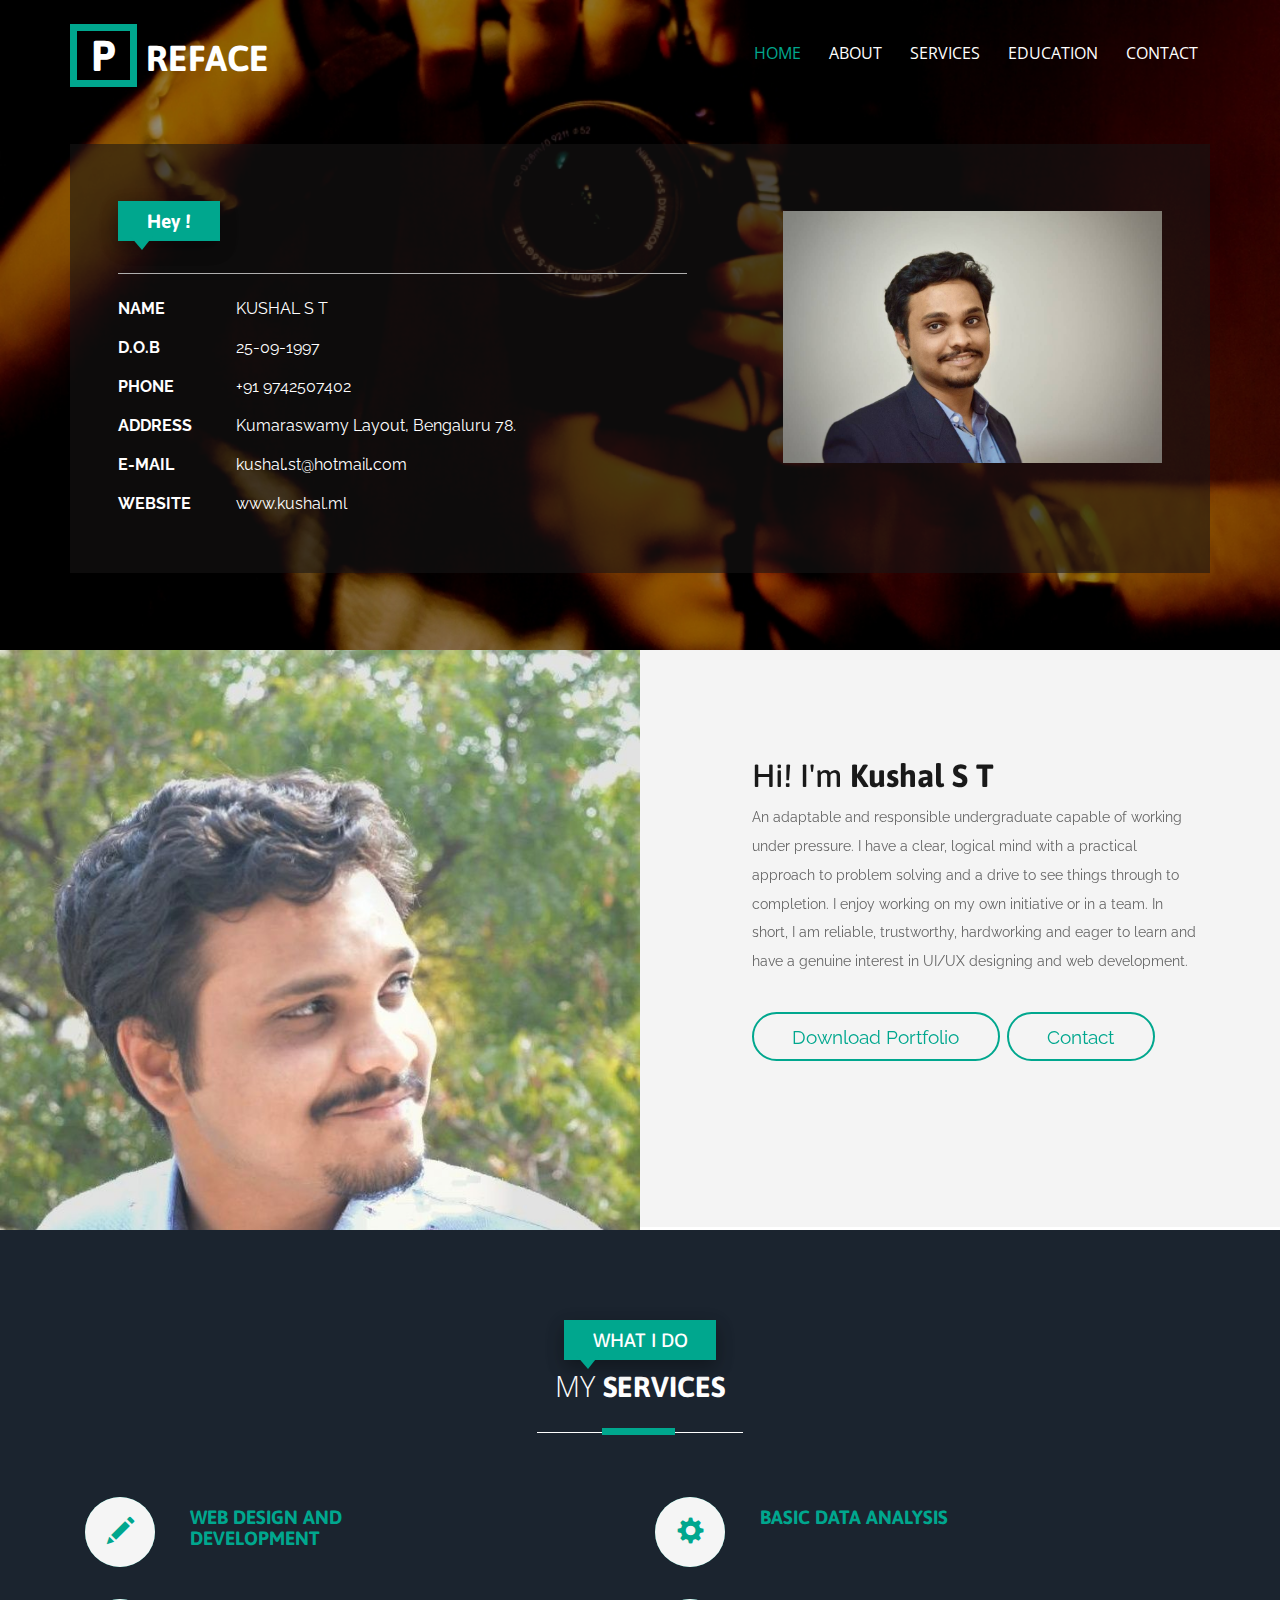
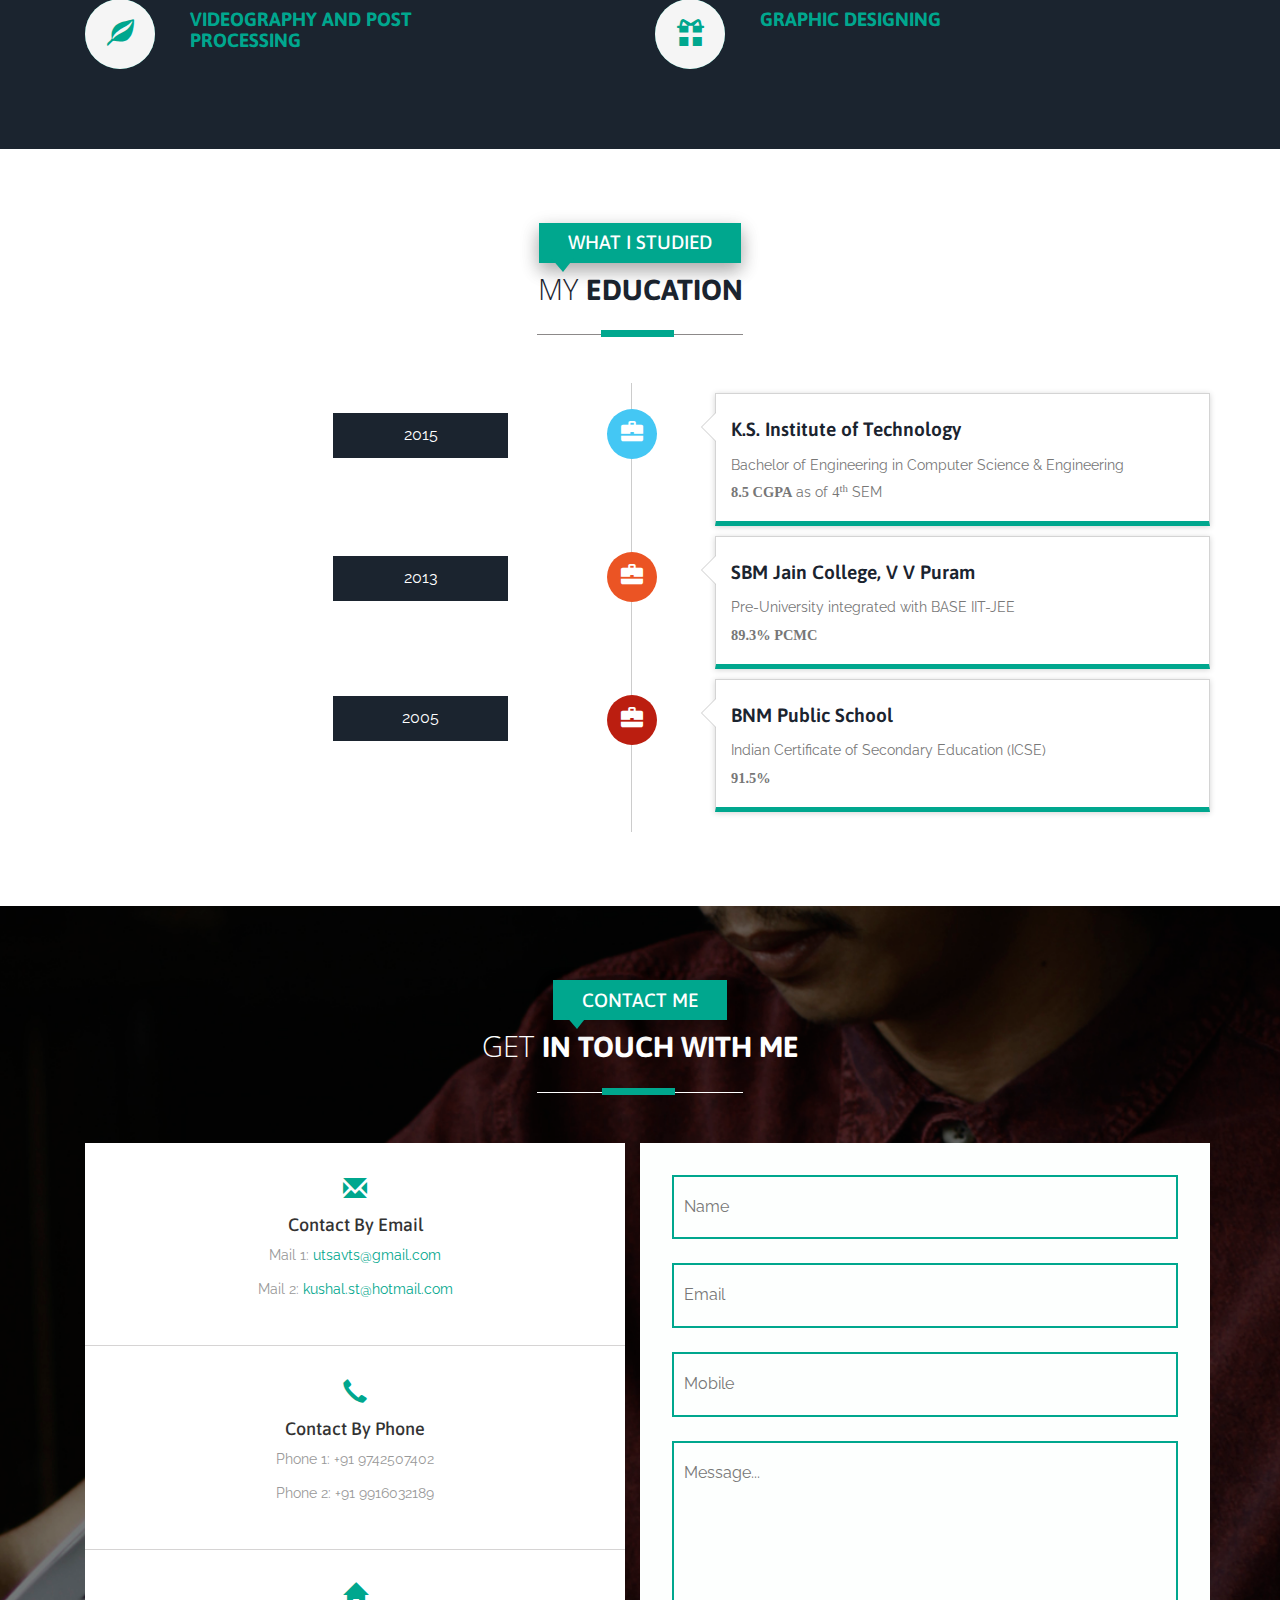
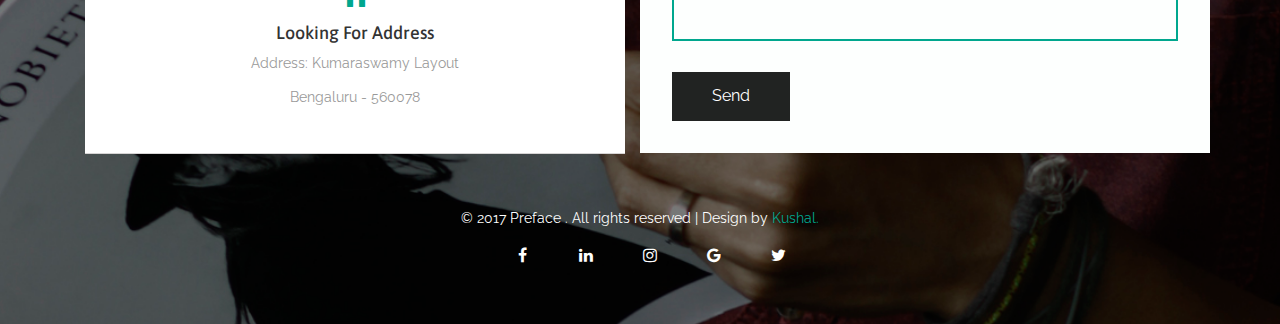
==== index.html @ 6a5eedd7 "Add files via upload" ====
<!DOCTYPE HTML>
<html lang="en-US">
<head>
<title> Home</title>
<link rel="icon" type="image/png" href="logo.png">
<link href="css/bootstrap.css" rel='stylesheet' type='text/css' />
<!-- jQuery (necessary for Bootstrap's JavaScript plugins) -->
<script src="js/jquery.min.js"></script>
<!-- Custom Theme files -->
<link href="css/style.css" rel='stylesheet' type='text/css' />
 <!-- Custom Theme files -->
 <link rel="stylesheet" href="https://cdnjs.cloudflare.com/ajax/libs/font-awesome/4.7.0/css/font-awesome.min.css">
 <meta name="viewport" content="width=device-width, initial-scale=1">
 <meta http-equiv="Content-Type" content="text/html; charset=utf-8" />
 <meta name="keywords" content="KUSHAL, kushal, kushal s t, website, Preface, resume, kushal.ml" />
<!-- webfonts -->
	<link href='//fonts.googleapis.com/css?family=Asap:400,700,400italic' rel='stylesheet' type='text/css'>
	<link href='//fonts.googleapis.com/css?family=Open+Sans:400,300,600' rel='stylesheet' type='text/css'>
	<link href="https://fonts.googleapis.com/css?family=Raleway" rel="stylesheet">
<!-- webfonts -->
 <!---- start-smoth-scrolling---->
<script type="text/javascript" src="js/move-top.js"></script>
<script type="text/javascript" src="js/easing.js"></script>
	<script type="text/javascript">
			jQuery(document).ready(function($) {
				$(".scroll").click(function(event){		
					event.preventDefault();
					$('html,body').animate({scrollTop:$(this.hash).offset().top},1000);
				});
			});
		</script>
 <!---- start-smoth-scrolling---->
 <!-- Global site tag (gtag.js) - Google Analytics -->
<script async src="https://www.googletagmanager.com/gtag/js?id=UA-112155077-1"></script>
<script>
  window.dataLayer = window.dataLayer || [];
  function gtag(){dataLayer.push(arguments);}
  gtag('js', new Date());

  gtag('config', 'UA-112155077-1');
</script>

</head>
	<body>
		<!-- container -->
			<!-- header -->
			<div id="home" class="header">
				<div class="container">
				<!-- top-hedader -->
				<div class="top-header">
					<!-- /logo -->
					<!--top-nav---->
					<div class="top-nav">
					<div class="navigation">
					<div class="logo">
						<h1><a href="index.html"><span>P</span>&nbsp;REFACE</a></h1>
					</div>
					<div class="navigation-right">
						<span class="menu"><img src="images/menu.png" alt=" " /></span>
						<nav class="link-effect-3" id="link-effect-3">
							<ul class="nav1 nav nav-wil">
								<li class="active"><a data-hover="Home" href="index.html">Home</a></li>
								<li><a class="scroll" data-hover="About" href="#about">About</a></li>
								<li><a class="scroll" data-hover="Services" href="#services" >Services</a></li>
								<li><a class="scroll" data-hover="Education" href="#work">Education</a></li>
								<!--li><a class="scroll" data-hover="Portfolio" href="#port">Portfolio</a></li-->
								
								<li><a class="scroll" data-hover="Contact" href="#contact">Contact</a></li>
							</ul>
						</nav>
							<!-- script-for-menu -->
								<script>
								   $( "span.menu" ).click(function() {
									 $( "ul.nav1" ).slideToggle( 300, function() {
									 // Animation complete.
									  });
									 });
								</script>
							<!-- /script-for-menu -->
					</div>
					<div class="clearfix"></div>
				</div>
				<!-- /top-hedader -->
				</div>
			<div class="banner-info">
				<div class="col-md-7 header-right">
					<h1>Hey !</h1><br>
					<!--<h6>UX & UI DESIGNER</h6>-->
					<ul class="address">
					
					<li>
							<ul class="address-text">
								<li><b>NAME</b></li>
								<li>KUSHAL S T</li>
							</ul>
						</li>
						<li>
							<ul class="address-text">
								<li><b>D.O.B</b></li>
								<li>25-09-1997</li>
							</ul>
						</li>
						<li>
							<ul class="address-text">
								<li><b>PHONE </b></li>
								<li>+91 9742507402</li>
							</ul>
						</li>
						<li>
							<ul class="address-text">
								<li><b>ADDRESS </b></li>
								<li>Kumaraswamy Layout, Bengaluru 78.</li>
							</ul>
						</li>
						<li>
							<ul class="address-text">
								<li><b>E-MAIL </b></li>
								<li><a href="mailto:kushal.st@hotmail.com"> kushal<b>.</b>st@hotmail<b>.</b>com</a></li>
							</ul>
						</li>
						<li>
							<ul class="address-text">
								<li><b>WEBSITE </b></li>
								<li><a href="http://www.kushal.ml">www.kushal.ml</a></li>
							</ul>
						</li>
						
					</ul>
				</div>
				<div class="col-md-5 header-left">
					<img src="images/me2.jpg" alt="">
				</div>
				<div class="clearfix"> </div>
						
		      </div>
			</div>
		</div>
	</div>
			<!-- about -->
			<div id="about" class="about">
				<div class="col-md-6 about-left">
					<div id="owl-demo1" class="owl-carousel owl-carousel2">
					                <div class="item">
					                	<div class="about-left-grid">
											<h2>Hi! I'm <span>Kushal S T</span></h2>
											<p>An adaptable and responsible undergraduate capable of working
												under pressure. I have a clear, logical mind with a practical approach
												to problem solving and a drive to see things through to completion.
												I enjoy working on my own initiative or in a team. In short, I am
												reliable, trustworthy, hardworking and eager to learn and have a
												genuine interest in UI/UX designing and web development.</p>
											<ul>
												<li><a class="a-btn-a scroll" href="./profile_kushal.pdf" download>Download Portfolio</a></li>
												<li><a class="a-btn-h scroll" href="#contact">Contact</a></li>
											</ul>
										</div>
					                </div>
					                  <!--div class="item">
					                	<div class="about-left-grid">
											<h2>Hi! I'm <span>Kushal S T</span></h2>
											<p>Lorem ipsum dolor sit amet, consectetur adipisicing elit, sed do eiusmod tempor incididunt ut labore et dolore magna aliqua. Ut enim ad minim veniam, quis nostrud exercitation ullamco laboris nisi ut aliquip ex ea commodo consequat. Duis aute irure dolor in reprehenderit in voluptate velit esse cillum dolore eu fugiat nulla pariatur. Excepteur sint occaecat cupidatat non proident, sunt in culpa qui officia deserunt mollit anim id est laborum. Sed ut perspiciatis.</p>
											<ul>
												<li><a class="a-btn-a scroll" href="#port">My Work</a></li>
												<li><a class="a-btn-h scroll" href="#contact">Hire Me</a></li>
											</ul>
										</div>
					                </div>
					                  <div class="item">
					                	<div class="about-left-grid">
											<h2>Hi! I'm <span>Kushal S T</span></h2>
											<p>Lorem ipsum dolor sit amet, consectetur adipisicing elit, sed do eiusmod tempor incididunt ut labore et dolore magna aliqua. Ut enim ad minim veniam, quis nostrud exercitation ullamco laboris nisi ut aliquip ex ea commodo consequat. Duis aute irure dolor in reprehenderit in voluptate velit esse cillum dolore eu fugiat nulla pariatur. Excepteur sint occaecat cupidatat non proident, sunt in culpa qui officia deserunt mollit anim id est laborum. Sed ut perspiciatis.</p>
											<ul>
												<li><a class="a-btn-a scroll" href="#port">My Work</a></li>
												<li><a class="a-btn-h scroll" href="#contact">Hire Me</a></li>
											</ul>
										</div>
					                </div-->
					</div>
				</div>
				<div class="col-md-6 about-right">
					
				</div>
				<div class="clearfix"> </div>
							<link href="css/owl.carousel.css" rel="stylesheet">
							    <script src="js/owl.carousel.js"></script>
			<script>
				$(document).ready(function() {
					$("#owl-demo1").owlCarousel({
						items : 1,
						lazyLoad : false,
						autoPlay : true,
						navigation : false,
						navigationText :  false,
						pagination : true,
					});
				});
			</script>
			<!-- Feedback -->
			<script>
				$(document).ready(function() {
					$("#owl-demo3").owlCarousel({
						items : 1,
						lazyLoad : false,
						autoPlay : true,
						navigation : false,
						navigationText :  true,
						pagination :true,
					});
				});
			</script>
			</div>
			<!-- /about -->
			<!-- services -->
			<div id="services" class="services">
				<div class="container">
					<div class="service-head one text-center ">
						<h4>WHAT I DO</h4>
						<h3>MY <span>SERVICES</span></h3>
						<span class="border two"></span>
					</div>
					<!-- services-grids -->
					<div class="wthree_about_right_grids w3l-agile">
				<div class="col-md-6 wthree_about_right_grid">
					<div class="col-xs-2 wthree_about_right_grid_left">
						<div class="hvr-rectangle-in">
							<i class="glyphicon glyphicon-pencil"></i>
						</div>
					</div>
					<div class="col-xs-6 wthree_about_right_grid_right">
						<h4>Web Design and Development</h4>
						<!--p>Lorem ipsum dolor sit amet, consectetur adipisicing elit, sed do eiusmod tempor incididunt ut labore et dolore magna aliqua. Ut enim.</p-->
					</div>
					<div class="clearfix"> </div>
				</div>
				<div class="col-md-6 wthree_about_right_grid">
					<div class="col-xs-2 wthree_about_right_grid_left">
						<div class="hvr-rectangle-in">
							<i class="glyphicon glyphicon-cog"></i>
						</div>
					</div>
					<div class="col-xs-6 wthree_about_right_grid_right">
						<h4>Basic Data Analysis</h4>
						<!--p>Lorem ipsum dolor sit amet, consectetur adipisicing elit, sed do eiusmod tempor incididunt ut labore et dolore magna aliqua. Ut enim.</p-->
					</div>
					<div class="clearfix"> </div>
				</div>
				<div class="col-md-6 wthree_about_right_grid">
					<div class="col-xs-2 wthree_about_right_grid_left">
						<div class="hvr-rectangle-in">
							<i class="glyphicon glyphicon-leaf"></i>
						</div>
					</div>
					<div class="col-xs-6 wthree_about_right_grid_right">
						<h4>Videography and post processing</h4>
					<!--p>Lorem ipsum dolor sit amet, consectetur adipisicing elit, sed do eiusmod tempor incididunt ut labore et dolore magna aliqua. Ut enim.</p-->
					</div>
					<div class="clearfix"> </div>
				</div>
				<div class="col-md-6 wthree_about_right_grid">
					<div class="col-xs-2 wthree_about_right_grid_left">
						<div class="hvr-rectangle-in">
							<i class="glyphicon glyphicon-gift"></i>
						</div>
					</div>
					<div class="col-xs-8 wthree_about_right_grid_right">
						<h4>Graphic Designing</h4>
					<!--p>Lorem ipsum dolor sit amet, consectetur adipisicing elit, sed do eiusmod tempor incididunt ut labore et dolore magna aliqua. Ut enim.</p-->
					</div>
					<div class="clearfix"> </div>
				</div>
				<div class="clearfix"> </div>
			</div>

					<!-- services-grids -->
				</div>
			</div>
			<!-- services -->
			<!--work-experience-->
	<div id="work" class="work">
		<div class="container">
			<div class="service-head text-center">
						<h4>WHAT I STUDIED</h4>
						<h3>MY <span>EDUCATION</span></h3>
						<span class="border one"></span>
					</div>
					<div class="time-main w3l-agile">
							<div class="col-md-6 year-info">
							   <ul class="year">
								   <li>2015</li>
								   <li>2013</li>
								   <li>2005</li>
								   <div class="clearfix"></div>
								</ul>
							</div> 
					                        <ul class="col-md-6 timeline">
																<li>
																  <div class="timeline-badge info"><i class="glyphicon glyphicon-briefcase"></i></div>
																  <div class="timeline-panel">
																	<div class="timeline-heading">
																	  <h4 class="timeline-title">K.S. Institute of Technology</h4>
																	</div>
																	<div class="timeline-body">
																	  <p>Bachelor of Engineering in
																		Computer Science & Engineering<br>
																		<font face="verdana"><strong>8.5 CGPA</strong></font> as of <font face="verdana">4<sup>th</sup></font> SEM</p>
																	</div>
																  </div>
																</li>
																
																<li>
																  <div class="timeline-badge primary"><i class="glyphicon glyphicon-briefcase"></i></div>
																  <div class="timeline-panel">
																	<div class="timeline-heading">
																	  <h4 class="timeline-title">SBM Jain College, V V Puram</h4>
																	</div>
																	<div class="timeline-body">
																	  <p>Pre-University integrated
																		with BASE IIT-JEE<br>
																		<font face="verdana"><strong>89.3% PCMC</strong></font></p>
																	</div>
																  </div>
																</li>
																
																
																
																<li>
																  <div class="timeline-badge danger"><i class="glyphicon glyphicon-briefcase"></i></div>
																  <div class="timeline-panel">
																	<div class="timeline-heading">
																	  <h4 class="timeline-title">BNM Public School</h4>
																	</div>
																	<div class="timeline-body">
																	  <p>Indian Certificate of
																		Secondary Education (ICSE)<br>
																		<font face="verdana"><strong>91.5%</strong></font></p>
																	</div>
																  </div>
																</li>
																
															</ul>
								<div class="clearfix"></div>
								</div>
						</div>
				</div>
	<!--//work-experience-->

		<!-- portfolio -->
<!--div class="portfolio" id="port">
				<div class="service-head text-center">
						<h4>MY WORKS</h4>
						<h3>MY <span>PORTFOLIO</span></h3>
						<span class="border"></span>
					</div>
			<div class="portfolio-grids">
				<script src="js/easyResponsiveTabs.js" type="text/javascript"></script>
				<script type="text/javascript">
									$(document).ready(function () {
										$('#horizontalTab').easyResponsiveTabs({
											type: 'default', //Types: default, vertical, accordion           
											width: 'auto', //auto or any width like 600px
											fit: true   // 100% fit in a container
										});
									});
									
				</script>
				<div class="sap_tabs">
					<div id="horizontalTab" style="display: block; width: 100%; margin: 0px;">
						<ul class="resp-tabs-list">
							<li class="resp-tab-item" aria-controls="tab_item-0" role="tab"><span>ALL</span></li> 
							<li class="resp-tab-item" aria-controls="tab_item-1" role="tab"><span>WEB DESIGN</span></li> 
							<li class="resp-tab-item" aria-controls="tab_item-2" role="tab"><span>MOBILE UI</span></li> 				
							<li class="resp-tab-item" aria-controls="tab_item-3" role="tab"><span>ILLUSTRATIONS</span></li> 
						</ul>				  	 
						<div class="resp-tabs-container">
							<div class="tab-1 resp-tab-content" aria-labelledby="tab_item-0">
								<div class="col-md-3 team-gd ">
									
										<a href="#portfolioModal1" class="portfolio-link b-link-diagonal b-animate-go" data-toggle="modal"><img src="images/c1.jpg" alt="">
										
										</a>
									
								</div>
								<div class="col-md-3 team-gd ">
									
										<a href="#portfolioModal3" class="portfolio-link b-link-diagonal b-animate-go" data-toggle="modal"><img src="images/c2.jpg" alt="">
										
										</a>
									
								</div>
								<div class="col-md-3 team-gd ">
									
										<a href="#portfolioModal2" class="portfolio-link b-link-diagonal b-animate-go" data-toggle="modal"><img src="images/c3.jpg" alt="">
										
										</a>
									
								</div>
								<div class="col-md-3 team-gd ">
								
										<a href="#portfolioModal4" class="portfolio-link b-link-diagonal b-animate-go" data-toggle="modal"><img src="images/c4.jpg" alt="">
										
										</a>
									
								</div>
								<div class="col-md-3 team-gd yes_marg ">
									
										<a href="#portfolioModal5" class="portfolio-link b-link-diagonal b-animate-go" data-toggle="modal"><img src="images/c5.jpg" alt="">
										
										</a>
									
								</div>
								<div class="col-md-3 team-gd yes_marg ">
									
										<a href="#portfolioModal6" class="portfolio-link b-link-diagonal b-animate-go" data-toggle="modal"><img src="images/c6.jpg" alt="">
										
										</a>
									
								</div>
								<div class="col-md-3 team-gd yes_marg ">
									
										<a href="#portfolioModal7" class="portfolio-link b-link-diagonal b-animate-go" data-toggle="modal"><img src="images/c7.jpg" alt="">
										
										</a>
								
								</div>
								<div class="col-md-3 team-gd yes_marg ">
									
										<a href="#portfolioModal8" class="portfolio-link b-link-diagonal b-animate-go" data-toggle="modal"><img src="images/pic14.jpg" alt="">
										
										</a>
									
								</div>
								<div class="clearfix"></div>
							</div>
							<div class="tab-1 resp-tab-content" aria-labelledby="tab_item-1">
								<div class="col-md-3 team-gd ">
									<div class="thumb">
										<a href="#portfolioModal5" class="portfolio-link b-link-diagonal b-animate-go" data-toggle="modal"><img src="images/c1.jpg" alt="" style="width:parent;">
										
										</a>
									</div>
								</div>
								<div class="col-md-3 team-gd  ">
									<div class="thumb">
										<a href="#portfolioModal6" class="portfolio-link b-link-diagonal b-animate-go" data-toggle="modal"><img src="images/c2.jpg" alt="" style="width:100%;">
										
										</a>
									</div>
								</div>
								<div class="col-md-3 team-gd ">
									
										<a href="#portfolioModal7" class="portfolio-link b-link-diagonal b-animate-go" data-toggle="modal"><img src="images/c3.jpg" alt="" style="width:100%; height:50%;">
										
										</a>
									
								</div>
								<div class="clearfix"></div>
							</div>
							<div class="tab-1 resp-tab-content" aria-labelledby="tab_item-2">
								<div class="col-md-3 team-gd ">
									
										<a href="#portfolioModal2" class="portfolio-link b-link-diagonal b-animate-go" data-toggle="modal"><img src="images/pic9.jpg" alt="">
										
										</a>
								
								</div>
								<div class="col-md-3 team-gd ">
									
										<a href="#portfolioModal4" class="portfolio-link b-link-diagonal b-animate-go" data-toggle="modal"><img src="images/pic6.jpg" alt="">
										
										</a>
									
								</div>
								<div class="col-md-3 team-gd">
									
										<a href="#portfolioModal5" class="portfolio-link b-link-diagonal b-animate-go" data-toggle="modal"><img src="images/pic10.jpg" alt="">
										
										</a>
									
								</div>
								<div class="col-md-3 team-gd">
									
										<a href="#portfolioModal6" class="portfolio-link b-link-diagonal b-animate-go" data-toggle="modal"><img src="images/pic11.jpg" alt="">
									
										</a>
									
								</div>
								<div class="clearfix"></div>
							</div>
								<div class="tab-1 resp-tab-content" aria-labelledby="tab_item-3">
								<div class="col-md-3 team-gd ">
									
										<a href="#portfolioModal5" class="portfolio-link b-link-diagonal b-animate-go" data-toggle="modal"><img src="images/pic10.jpg" alt="">
										
										</a>
									
								</div>
								<div class="col-md-3 team-gd">
									
										<a href="#portfolioModal6" class="portfolio-link b-link-diagonal b-animate-go" data-toggle="modal"><img src="images/pic11.jpg" alt="">
										
										</a>
									
								</div>
								<div class="col-md-3 team-gd ">
									
										<a href="#portfolioModal7" class="portfolio-link b-link-diagonal b-animate-go" data-toggle="modal"><img src="images/pic13.jpg" alt="">
										
										</a>
									
								</div>
								<div class="clearfix"></div>
							</div>
						</div>
					</div>
				</div>
			</div>
	</div>
	
			
			<!-- /header -->
<div class="footer" id="contact">
	<div class="container">
	<div class="service-head one text-center">
						<h4>CONTACT ME</h4>
						<h3>GET <span>IN TOUCH WITH ME</span></h3>
						<span class="border two"></span>
					</div>
		<div class="mail_us">
			<div class="col-md-6 mail_left">
				<div class="contact-grid1-left">
					<div class="contact-grid1-left1">
						<span class="glyphicon glyphicon-envelope" aria-hidden="true"></span>
						<h4>Contact By Email</h4>
						<ul>
							<li>Mail 1: <a href="mailto:utsavts@gmail.com">utsavts@gmail.com</a></li>
							<li>Mail 2: <a href="mailto:kushal.st@hotmail.com">kushal.st@hotmail.com</a></li>
						</ul>
					</div>
				</div>
					<div class="contact-grid1-left">
						<div class="contact-grid1-left1">
							<span class="glyphicon glyphicon-earphone" aria-hidden="true"></span>
							<h4>Contact By Phone</h4>
							<ul>
								<li>Phone 1: +91 9742507402</li>
								<li>Phone 2: +91 9916032189</li>
							</ul>
						</div>
					</div>
					<div class="contact-grid1-left">
						<div class="contact-grid1-left1">
							<span class="glyphicon glyphicon-home" aria-hidden="true"></span>
							<h4>Looking For Address</h4>
							<ul>
								<li>Address: Kumaraswamy Layout</li>
								<li>Bengaluru - 560078</li>
							</ul>
						</div>
					</div>
				<div class="clearfix"> </div>
			</div>
			<div class="col-md-6 mail_right" id="contactMe">
				<form action="contact.php" method="post">
					<input type="text" name="Name" value="Name" onfocus="this.value = '';" onblur="if (this.value == '') {this.value = 'Name';}" required="">
					<input type="email" name="Email" value="Email" onfocus="this.value = '';" onblur="if (this.value == '') {this.value = 'Email';}" required="">
					<input type="text" name="Mobile" value="Mobile" onfocus="this.value = '';" onblur="if (this.value == '') {this.value = 'Mobile';}" required="">
					<textarea name="Message" onfocus="this.value = '';" onblur="if (this.value == '') {this.value = 'Message';}" required="">Message...</textarea>
					<input type="submit" value="Send">
					
				</form>
			</div>
			<div class="clearfix"></div>
		</div>
		<div class="copy_right text-center">
			<p>&copy; 2017 Preface . All rights reserved | Design by <a href="http://kushal.ml/" target="_blank">Kushal.</a></p>
			 <ul  style="list-style-type:none;">
							
							<li style="display:inline;"><a href="https://www.facebook.com/kushal.st" class="fa fa-facebook"> </a></li>
							<li style="display:inline;"><a href="https://www.linkedin.com/in/kushal-s-t-675357b3/" class="fa fa-linkedin"> </a></li>
							<li style="display:inline;"><a href="https://www.instagram.com/kushal_st/?hl=en" class="fa fa-instagram"> </a></li>
							<li style="display:inline;"><a href="https://plus.google.com/u/0/+KushalST" class="fa fa-google"> </a></li>
							<li style="display:inline;"><a href="https://twitter.com/KushalSt" class="fa fa-twitter"> </a></li>
							
						</ul>
						<br><br>
		</div>
	</div>
</div>
			<!-- //footer -->
		<!-- /container -->
		<div class="portfolio-modal modal fade slideanim" id="portfolioModal1" tabindex="-1" role="dialog" aria-hidden="true">
    <div class="modal-content port-modal">
        <div class="close-modal" data-dismiss="modal">
            <div class="lr">
                <div class="rl"></div>
            </div>
        </div>
        <div class="container">
			<div class="row">
                <div class="col-lg-8 col-lg-offset-2 text-center">
                    <div class="modal-body">
						<h3>Image-Title</h3>
                        <img src="images/pic4.jpg" class="img-responsive img-centered" alt="">
                        <p>Lorem Ipsum is simply dummy text of the printing and typesetting industry. Lorem Ipsum has been the industry's standard dummy text ever since the 1500s, when an unknown printer took a galley of type and scrambled it to make a type specimen book.</p>
                    </div>
                </div>
            </div>
        </div>
    </div>
</div>
<div class="portfolio-modal modal fade slideanim" id="portfolioModal2" tabindex="-1" role="dialog" aria-hidden="true">
    <div class="modal-content port-modal">
        <div class="close-modal" data-dismiss="modal">
            <div class="lr">
                <div class="rl"></div>
            </div>
        </div>
        <div class="container">
			<div class="row">
                <div class="col-lg-8 col-lg-offset-2 text-center">
                    <div class="modal-body">
						<h3>Image-Title</h3>
                        <img src="images/pic9.jpg" class="img-responsive img-centered" alt="">
                        <p>Lorem Ipsum is simply dummy text of the printing and typesetting industry. Lorem Ipsum has been the industry's standard dummy text ever since the 1500s, when an unknown printer took a galley of type and scrambled it to make a type specimen book.</p>
                    </div>
                </div>
            </div>
        </div>
    </div>
</div>
<div class="portfolio-modal modal fade slideanim" id="portfolioModal3" tabindex="-1" role="dialog" aria-hidden="true">
    <div class="modal-content port-modal">
        <div class="close-modal" data-dismiss="modal">
            <div class="lr">
                <div class="rl"></div>
            </div>
        </div>
        <div class="container">
			<div class="row">
                <div class="col-lg-8 col-lg-offset-2 text-center">
                    <div class="modal-body">
						<h3>Image-Title</h3>
                        <img src="images/pic5.jpg" class="img-responsive img-centered" alt="">
                        <p>Lorem Ipsum is simply dummy text of the printing and typesetting industry. Lorem Ipsum has been the industry's standard dummy text ever since the 1500s, when an unknown printer took a galley of type and scrambled it to make a type specimen book.</p>
                    </div>
                </div>
            </div>
        </div>
    </div>
</div>
<div class="portfolio-modal modal fade slideanim" id="portfolioModal4" tabindex="-1" role="dialog" aria-hidden="true">
    <div class="modal-content port-modal">
        <div class="close-modal" data-dismiss="modal">
            <div class="lr">
                <div class="rl"></div>
            </div>
        </div>
        <div class="container">
			<div class="row">
                <div class="col-lg-8 col-lg-offset-2 text-center">
                    <div class="modal-body">
						<h3>Image-Title</h3>
                        <img src="images/pic6.jpg" class="img-responsive img-centered" alt="">
                        <p>Lorem Ipsum is simply dummy text of the printing and typesetting industry. Lorem Ipsum has been the industry's standard dummy text ever since the 1500s, when an unknown printer took a galley of type and scrambled it to make a type specimen book.</p>
                    </div>
                </div>
            </div>
        </div>
    </div>
</div>
<div class="portfolio-modal modal fade slideanim" id="portfolioModal5" tabindex="-1" role="dialog" aria-hidden="true">
    <div class="modal-content port-modal">
        <div class="close-modal" data-dismiss="modal">
            <div class="lr">
                <div class="rl"></div>
            </div>
        </div>
        <div class="container">
			<div class="row">
                <div class="col-lg-8 col-lg-offset-2 text-center">
                    <div class="modal-body">
						<h3>Image-Title</h3>
                        <img src="images/pic10.jpg" class="img-responsive img-centered" alt="">
                        <p>Lorem Ipsum is simply dummy text of the printing and typesetting industry. Lorem Ipsum has been the industry's standard dummy text ever since the 1500s, when an unknown printer took a galley of type and scrambled it to make a type specimen book.</p>
                    </div>
                </div>
            </div>
        </div>
    </div>
</div>
<div class="portfolio-modal modal fade slideanim" id="portfolioModal6" tabindex="-1" role="dialog" aria-hidden="true">
    <div class="modal-content port-modal">
        <div class="close-modal" data-dismiss="modal">
            <div class="lr">
                <div class="rl"></div>
            </div>
        </div>
        <div class="container">
			<div class="row">
                <div class="col-lg-8 col-lg-offset-2 text-center">
                    <div class="modal-body">
						<h3>Image-Title</h3>
                        <img src="images/pic11.jpg" class="img-responsive img-centered" alt="">
                        <p>Lorem Ipsum is simply dummy text of the printing and typesetting industry. Lorem Ipsum has been the industry's standard dummy text ever since the 1500s, when an unknown printer took a galley of type and scrambled it to make a type specimen book.</p>
                    </div>
                </div>
            </div>
        </div>
    </div>
</div>
<div class="portfolio-modal modal fade slideanim" id="portfolioModal7" tabindex="-1" role="dialog" aria-hidden="true">
    <div class="modal-content port-modal">
        <div class="close-modal" data-dismiss="modal">
            <div class="lr">
                <div class="rl"></div>
            </div>
        </div>
        <div class="container">
			<div class="row">
                <div class="col-lg-8 col-lg-offset-2 text-center">
                    <div class="modal-body">
						<h3>Image-Title</h3>
                        <img src="images/pic13.jpg" class="img-responsive img-centered" alt="">
                        <p>Lorem Ipsum is simply dummy text of the printing and typesetting industry. Lorem Ipsum has been the industry's standard dummy text ever since the 1500s, when an unknown printer took a galley of type and scrambled it to make a type specimen book.</p>
                    </div>
                </div>
            </div>
        </div>
    </div>
</div>
<div class="portfolio-modal modal fade slideanim" id="portfolioModal8" tabindex="-1" role="dialog" aria-hidden="true">
    <div class="modal-content port-modal">
        <div class="close-modal" data-dismiss="modal">
            <div class="lr">
                <div class="rl"></div>
            </div>
        </div>
        <div class="container">
			<div class="row">
                <div class="col-lg-8 col-lg-offset-2 text-center">
                    <div class="modal-body">
						<h3>Image-Title</h3>
                        <img src="images/pic14.jpg" class="img-responsive img-centered" alt="">
                        <p>Lorem Ipsum is simply dummy text of the printing and typesetting industry. Lorem Ipsum has been the industry's standard dummy text ever since the 1500s, when an unknown printer took a galley of type and scrambled it to make a type specimen book.</p>
                    </div>
                </div>
            </div>
        </div>
    </div>
</div>
<div class="portfolio-modal modal fade slideanim" id="portfolioModal9" tabindex="-1" role="dialog" aria-hidden="true">
    <div class="modal-content port-modal">
        <div class="close-modal" data-dismiss="modal">
            <div class="lr">
                <div class="rl"></div>
            </div>
        </div>
        <div class="container">
			<div class="row">
                <div class="col-lg-8 col-lg-offset-2 text-center">
                    <div class="modal-body">
                        <img src="images/pic1.jpg" class="img-responsive img-centered" alt="">
                    </div>
                </div>
            </div>
        </div>
    </div>
</div>
<a href="#home" id="toTop" style="display: block;"> <span id="toTopHover" style="opacity: 1;"> </span></a>
	<!--start-smooth-scrolling-->
						<script type="text/javascript">
									$(document).ready(function() {
										/*
										var defaults = {
								  			containerID: 'toTop', // fading element id
											containerHoverID: 'toTopHover', // fading element hover id
											scrollSpeed: 1200,
											easingType: 'linear' 
								 		};
										*/
										
										$().UItoTop({ easingType: 'easeOutQuart' });
										
									});
								</script>
								<!--end-smooth-scrolling-->
<!-- //for bootstrap working -->
	<script src="js/bootstrap.js"></script>
	

	</body>
</html>
---- css/style.css ----
html, body{
    font-family: 'Raleway', sans-serif;
    /*font-family: 'Open Sans', sans-serif;*/
    font-size: 100%;
  	background: #FFf;
}
body a{
	transition:0.5s all;
	-webkit-transition:0.5s all;
	-moz-transition:0.5s all;
	-o-transition:0.5s all;
	-ms-transition:0.5s all;
}
body h1,h2,h3,h4,h5,h6{
	    font-family: 'Asap', sans-serif;
}
/*-- header --*/
#home {
    background: url(../images/header-bg.jpg) no-repeat center top;
    background-size: cover;
    -webkit-background-size: cover;
    -moz-background-size: cover;
    -o-background-size: cover;
    -ms-background-size: cover;
    min-height:650px;
	position: relative;
}
#custom1 {
    background: url(../images/c5.jpg) no-repeat center top;
    background-size: cover;
    -webkit-background-size: cover;
    -moz-background-size: cover;
    -o-background-size: cover;
    -ms-background-size: cover;
    min-height:650px;
	position: relative;
}
.top-header {
	padding: 2em 0;
}
.logo h1 {
    margin: 0;
    text-transform: uppercase;
    font-weight: bold;
     color:#fff;
}
.logo h1 a{
	text-decoration:none;
	 color:#fff;
}
.logo span {
    border: 7px solid #00a78e;
    padding: 0px 14px;
    font-size: 1.2em;
    color: #fff;
}
.logo{
	float:left;
}
.navigation-right{
	float:right;
}
.navigation-right ul li{
	display:inline-block;
}
.navigation-right ul li a{
	color:#fff;
    font-size:1em;
    text-decoration: none;
    padding: 10px 0;
	text-transform:uppercase;
    font-family: 'Open Sans', sans-serif;
}
.navigation-right ul li.active a{
	    color: #00a78e;
}
span.menu{
	display:none;
}
/*-- nav-hover --*/
.link-effect-3 a {
	padding: 10px 0;
	margin: 0 12px;
	color: #797878;
	text-shadow: none;
	position: relative;  
    font-family: 'Open Sans', sans-serif;
}
.link-effect-3 a::before {
	position: absolute;
	top: 0;
	left: 0;
	overflow: hidden;
	padding: 10px 0;
	max-width: 0;
	border-bottom: 3px solid #00a78e;
    color: #00a78e;
	content: attr(data-hover);
	-webkit-transition: max-width 0.5s;
	-moz-transition: max-width 0.5s;
	transition: max-width 0.5s;
}
.link-effect-3 a:hover::before {
	max-width: 100%;
}
/*--banner-info--*/
.banner-info {
    background:rgba(23, 20, 20, 0.58);
    margin-top: 4em;
}
.header-left {
    padding: 3em;
}
.header-right {
    padding: 3em;
}
ul.address-text {
    padding: 0;
}
ul.address {
    padding: 0;
}
.header-left img {
    width: 100%;
     margin-top: 19px;
}
.header-right {
    padding-left: 3em;
}
.header-right h1 {
    font-size: 2.5em;
    color: #fff;
    margin: 0.5em 0 0;
    font-weight: bold;
}
.header-right h1 {
    font-size: 1.2em;
    color: #FFF;
    background: #00a78e;
    display: inline-block;
    padding: .5em 1.5em;
    position: relative;
	    box-shadow: 0 8px 17px 0 rgba(0,0,0,0.2),0 6px 20px 0 rgba(0,0,0,0.19);
}
.header-right h1:before {
       width: 0;
    height: 0;
    position: absolute;
    content: '';
    bottom: -9px;
    left: 12px;
    border-style: solid;
    border-width: 14px 11px 0 12px;
    border-color: #00a78e transparent transparent transparent;
}
.service-head h4 {
    font-size: 1.2em;
    color: #FFF;
    background: #00a78e;
    display: inline-block;
    padding: .5em 1.5em;
    position: relative;
	    box-shadow: 0 8px 17px 0 rgba(0,0,0,0.2),0 6px 20px 0 rgba(0,0,0,0.19);
}
.service-head h4:before {
    width: 0;
    height: 0;
    position: absolute;
    content: '';
    bottom: -9px;
    left: 12px;
    border-style: solid;
    border-width: 14px 11px 0 12px;
    border-color: #00a78e transparent transparent transparent;
	
}
.header-right h6 {
       font-size: 1em;
    color: #C7C7C7;
    margin-top: 0.8em;
    letter-spacing: 3px;
    text-transform: uppercase;
}
ul.address {
    margin-top: 2em;
    border-top: 1px solid #AFAFAF;
    padding-top: 0.5em;
}
ul.address li {
    display: block;
}
ul.address li ul.address-text li {
    display: inline-block;
    font-size: 1em;
    color: #fff;
    margin-top: 1em;
	font-weight: 400;
}
ul.address li ul.address-text li:nth-child(1){
	width: 20%;
}
ul.address li ul.address-text li a {
    color: #fff;
	text-decoration:none;
}
ul.address li ul.address-text li a:hover{
        color: #00a78e;
}
ul.address-text b {
    color:#fff;
}
/*--social-icons--*/
ul.social-icons{
	    display: block;
    padding: 0;
    background:#00a78e;
    padding:1.3em 0;
    text-align: center;
	margin:0;
}
.social-icons li {
    display: inline-block;
    margin-right: 1%;
}
.social-icons li a{  
    background: url(../images/social-icons2.png) no-repeat 3px 3px;
    display: block;
    height: 32px;
    width: 32px;
	margin-right: 1em;
	-webkit-transition: .5s all;
    transition: .5s all;
    -moz-transition: .5s all;
}
.social-icons li a:before {
	content: '';
    display: block;
    height: 32px;
    width: 32px;
       border: 2px solid #fff;
	-webkit-transform: rotate(45deg);
	transform: rotate(45deg);
	-moz-transform: rotate(45deg);
	-o-transform: rotate(45deg);
	-ms-transform: rotate(45deg); 
    box-shadow: 0 8px 17px 0 rgba(0,0,0,0.2),0 6px 20px 0 rgba(0,0,0,0.19);	
}
.social-icons li a.fb{
	background-position: 3px -30px;
}
.social-icons li a.in{
      background-position: 3px -62px;
}
.social-icons li a.dott {
background-position: 3px -94px;
}
.social-icons li a:hover::before {
    border-color: #00a78e;
	    box-shadow: 0 8px 17px 0 rgba(0,0,0,0.2),0 6px 20px 0 rgba(0,0,0,0.19);
}
/*-- wellcome-note --*/
.welcome-note{
	margin:3em 0;
}
.note{
	
}
.note h1{
	color:#FFF;
	font-size:2.5em;
	font-weight:400;
}
.note h1 span{
	font-weight:700;
}
/*-- /blogs --*/
.news-text {
    float: right;
    padding: 3.38em 2em;
    background: #f4f4f4;
}
.news-img {
    float: left;
    position: relative;
    padding: 0;
}
.news-text.two {
    float:left;
}
.news-img img,.news-img.two  img{
    width: 100%;
}
.news-img.two {
    float:right;
}
.news-text h3   {
    font-size: 1.4em;
    color: #333333;
    text-transform: uppercase;
        margin-bottom: 1em;
		font-weight:bold;
}
.news-text p {
    font-size: 0.9em;
    line-height: 1.9em;
    margin: 1em 0 2em 0;
    color: #777;
}
.news-text h3  a,ul.news li:hover  i{
	 color:#00a78e;
	 text-decoration:none;
}
ul.news li {
    display: inline-block;
       margin-right: 1em;
}
ul.news li i {
    margin-right: 4px;
}
ul.news li a{
    font-size: 0.9em;
    color: #777;
}
ul.news li i{
	color:#333;
}
a.read {
    padding: 0.5em 1.5em;
    font-size: 1em;
    color: #00a78e;
    border: 2px solid #00a78e;
    text-decoration: none;
    border-radius: 1.5em;
    -webkit-border-radius: 1.5em;
    -moz-border-radius: 1.5em;
    -o-border-radius: 1.5em;
    -ms-border-radius: 1.5em;
}
a.read:hover {
	background:#00a78e;
	color:#fff;
}
ul.news {
    padding: 0;
}
.news-grid {
    margin: 2em 0;
}
.news-grid:hover{
		transition:0.5s all;
	-webkit-transition:0.5s all;
	-moz-transition:0.5s all;
	-o-transition:0.5s all;
	-ms-transition:0.5s all;
   box-shadow: 0 8px 17px 0 rgba(0,0,0,0.2),0 6px 20px 0 rgba(0,0,0,0.19);
   -webkit-box-shadow: 0 8px 17px 0 rgba(0,0,0,0.2),0 6px 20px 0 rgba(0,0,0,0.19);
   -moz-box-shadow: 0 8px 17px 0 rgba(0,0,0,0.2),0 6px 20px 0 rgba(0,0,0,0.19);
   -o-box-shadow: 0 8px 17px 0 rgba(0,0,0,0.2),0 6px 20px 0 rgba(0,0,0,0.19);
}
.blog {
    padding:5em 0;
}
.about-inner p {
    color: #777;
    line-height: 1.8em;
    font-size:0.9em;
}
h4.tittle  {
    color: #00a78e;
    text-decoration: none;
    font-size: 1.4em;
    margin: 1em 0 0.5em 0;
    text-transform: uppercase;
    font-weight: bold;
}
.modal-dialog.about {
    width: 757px;
    margin:3.5em auto 0;
}
.modal-content.about {
    background-color: #fff;
    border-radius: 0px!important;
}
.modal-body {
    position: relative;
    padding: 20px;
    text-align: center;
}
/*-- about-us --*/
span.border {
    width: 18%;
    background: #8C8989;
    height: 1px;
    display: block;
    margin-top: 26px;
    position: relative;
    margin: 23px auto 0px;
}
 span.border:after {
       content: ' ';
    position: absolute;
    background: #00a78e;
    height: 7px;
    display: block;
    width: 73px;
    top: -4px;
    left: 103px;
}
span.border.one:after {
    content: ' ';
    position: absolute;
    background: #00a78e;
    height: 7px;
    display: block;
    width: 73px;
    top: -4px;
    left: 64px;
}
.about-left-grid h3{
	font-size:2.5em;
	color:#FFF;
}
.about-left-grid{
	width:70%;
	float:right;
    margin-right: 10em;
	min-height:433px;
}
.about-left-grid h2{
	color:#191919;
	font-size:2em;
}
.about-left-grid h2 span{
	font-weight:700;
}
.about-left-grid p{
    color: #666666;
    font-size:1em;
    line-height: 2em;
    margin-top: 1.5em;
} 
.about-left-grid ul{
	margin:3em 0 0 0;
	padding:0;
}
.about-left-grid ul li{
	display:inline-block;
}
.about-left-grid ul li:nth-child(1){
	margin-right: 0.2em;
}
.about-left {
      padding: 4.5em 0 4.7em 0;
    float: right;
    background: #f4f4f4;
}
.about-left-grid ul li a {
       padding: 0.6em 2em;
    font-size: 1.2em;
    color: #00a78e;
    border: 2px solid #00a78e;
    text-decoration: none;
    border-radius: 1.5em;
    -webkit-border-radius: 1.5em;
    -moz-border-radius: 1.5em;
    -o-border-radius: 1.5em;
    -ms-border-radius: 1.5em;
}
.about-left-grid ul li a:hover{
	background:#00a78e;
	color:#FFF;
	border-radius:1.5em;
	-webkit-border-radius:1.5em;
	-moz-border-radius:1.5em;
	-o-border-radius:1.5em;
	-ms-border-radius:1.5em;
}
.about-right{
	    float: left;
	padding:0;
	background:url(../images/me3.jpg) no-repeat 0px 0px;
	min-height:580px;
	background-size: cover;
   -o-background-size: cover;
   -webkit-background-size: cover;
   -moz-background-size: cover;
   -ms-background-size: cover;
}
/*-- services --*/
.service-head h3{
	color: #1b242f;
    font-size: 2em;
    font-weight:300;
     font-family: 'Open Sans', sans-serif;
    margin: 0;
    padding: 0 0 0.2em 0;
}
.service-head h3 span{
	font-weight:700;
 font-family: 'Asap', sans-serif;
}
.wthree_about_left,.wthree_about_right{
	padding:0;
}
.wthree_about_right{
	background:#f5f5f5;
	padding:3.27em 8em;
}
.wthree_about_right h3{
	text-align:left;
}
.wthree_about_right h3 span:before,.wthree_about_right h3 span:after{
	content: '';
    position: absolute;
    bottom: 0%;
}
.wthree_about_right h3 span:before{
	left:0%;
    width:30%;
	height: 1px;
	background: #212121;
}
.wthree_about_right h3 span:after{
	right:85.5%;
    width: 2%;
    background: #EE692D;
    height: 4px;
}
.wthree_about_right p{
	margin:2em 0 3em;
	color:#999;
	line-height:1.8em;
}
.wthree_about_right p i{
	display:block;
	margin:1em 0 0;
}
.wthree_about_right_grid_left{
	padding: 0;
}
.wthree_about_right_grid_left i{
	font-size: 1.7em;
	color:#00a78e;
	top:.8em;
}
.wthree_about_right_grid:hover .wthree_about_right_grid_left i{
	color:#fff;
}
.wthree_about_right_grid_right h4{
	text-transform: uppercase;
    font-size: 1.2em;
    color: #00a78e;
    font-weight: bold;
}
.wthree_about_right_grid_right p{
	    margin: 1em 0 0;
    color: #586371;
    line-height: 1.9em;
    font-size: 0.9em;
}
.wthree_about_right_grid_right {
    padding-right: 0;
}
.wthree_about_right_grid:nth-child(2) {
    margin-bottom: 2em;
}
/* Rectangle In */
.hvr-rectangle-in {
  display: inline-block;
  vertical-align: middle;
  -webkit-transform: translateZ(0);
  transform: translateZ(0);
  box-shadow: 0 0 1px rgba(0, 0, 0, 0);
  -webkit-backface-visibility: hidden;
  backface-visibility: hidden;
  -moz-osx-font-smoothing: grayscale;
  position: relative;
  background:#00a78e;
  -webkit-transition-property: color;
  transition-property: color;
  -webkit-transition-duration: 0.3s;
  transition-duration: 0.3s;
  width: 70px;
    height: 70px;
    text-align: center;
	    border-radius: 50%;
}
.hvr-rectangle-in:before {
  content: "";
  position: absolute;
  z-index: -1;
  top: 0;
  left: 0;
  right: 0;
  bottom: 0;
  background:#F5F5F5;
  -webkit-transform: scale(1);
  transform: scale(1);
  -webkit-transition-property: transform;
  transition-property: transform;
  -webkit-transition-duration: 0.3s;
  transition-duration: 0.3s;
  -webkit-transition-timing-function: ease-out;
  transition-timing-function: ease-out;
      border-radius: 50%;
}
.hvr-rectangle-in:hover, .hvr-rectangle-in:focus, .hvr-rectangle-in:active {
  color: white;
}
.hvr-rectangle-in:hover:before, .hvr-rectangle-in:focus:before, .hvr-rectangle-in:active:before,.wthree_about_right_grid:hover .hvr-rectangle-in:before,.agileits_services_grid:hover .hvr-rectangle-in:before{
  -webkit-transform: scale(0);
  transform: scale(0);
}
.wthree_about_right_grids {
     margin-top: 4em;
}
#services {
    padding: 5em 0;
    background: #1b242f;
}
.service-head.one h3{
	color:#fff;
}
/*-- clients --*/

#work {
    padding: 5em 0;
}
.timeline {
  list-style: none;
      padding: 10px 0 10px;
  position: relative;
}
.timeline:before {
      top: 0;
    bottom: 0;
    position: absolute;
    content: " ";
    width: 1px;
    background-color: #ccc;
       left: -9px;
    margin-right: -1.5px;
}

.timeline > li {
  margin-bottom:10px;
  position: relative;
}

.timeline > li:before,
.timeline > li:after {
  content: " ";
  display: table;
}

.timeline > li:after {
  clear: both;
}

.timeline > li > .timeline-panel {
  width: calc( 100% - 75px );
    float: right;
    border: 1px solid #d4d4d4;
     padding: 15px 15px;
    position: relative;
  -webkit-box-shadow: 0 1px 6px rgba(0, 0, 0, 0.175);
  box-shadow: 0 1px 6px rgba(0, 0, 0, 0.175);
      background: #fff;
	  border-bottom: 5px solid #00a78e;
}
h4.timeline-title a {
    margin: 0;
    padding: 5px 0;
    color:#333;
}
h4.timeline-title a:hover {
    color: #00C6D7;
}
.timeline-body p {
    font-size: 0.9em;
    margin: 0;
    padding: 0;
    color: #777;
    line-height: 1.9em;
}
.timeline > li > .timeline-panel:before {
  position: absolute;
  top: 18px;
  left: -15px;
  display: inline-block;
  border-top: 15px solid transparent;
  border-right: 15px solid #ccc;
  border-left: 0 solid #ccc;
  border-bottom: 15px solid transparent;
  content: " ";
}

.timeline > li > .timeline-panel:after {
  position: absolute;
  top:19px;
  left: -14px;
  display: inline-block;
  border-top: 14px solid transparent;
  border-right: 14px solid #fff;
  border-left: 0 solid #fff;
  border-bottom: 14px solid transparent;
  content: " ";
}

.timeline > li > .timeline-badge {
  color: #fff;
  width: 50px;
  height: 50px;
  line-height: 50px;
  font-size: 1.4em;
  text-align: center;
  position: absolute;
  top: 16px;
  left: -33px;
  margin-right: -25px;
  background-color: #999999;
  z-index: 100;
  border-top-right-radius: 50%;
  border-top-left-radius: 50%;
  border-bottom-right-radius: 50%;
  border-bottom-left-radius: 50%;
}

.timeline-badge.primary {
  background-color: #eb5424 !important;
}

.timeline-badge.success {
  background-color: #237f52 !important;
}

.timeline-badge.warning {
  background-color: #f0ad4e !important;
}

.timeline-badge.danger {
  background-color: #bb1e10 !important;
}
.timeline-badge.pass {
  background-color: #fdbd10 !important;
}
.timeline-badge.info {
  background-color: #44c7f4 !important;
}
h4.timeline-title {
       color: #1b242f;
    font-size: 1.2em;
        font-weight: 600;
}
ul.year {
    text-align: right;
	    margin-left: 13em;
}
ul.year li {
     list-style: none;
    margin-top:30px;
    font-size: 1em;
    color: #fff;
    text-align: center;
    background: #1b242f;
    padding: 11px 0;
    width:60%;
    display: block;
}
ul.year li:nth-child(2){
	    margin-top: 98px;
}
ul.year li:nth-child(3){
	    margin-top: 95px;
}
ul.year li:nth-child(4){
	    margin-top: 116px;
}
ul.year li:nth-child(5){
	    margin-top: 112px;
}
.timeline-badge.success i {
    font-size: 0.9em;
}
.time-main {
    margin-top: 3em;
}
/*--//work--*/
/*-- portfolio --*/
.portfolio-head h2{
	color: #202020;
	font-size: 1.8em;
	font-family: 'Asap', sans-serif;
	margin:0;
	padding:0;
}
.portfolio-head h2 span{
	font-weight:700;
	color:#2ec06c;
}
.portfolio-head p:nth-child(2){
	font-size:1.1em;
	line-height:1.8em;
	color:#666666;
	width:80%;
	margin:1em auto 0 auto;
}
.portfolio-grid{
	margin-bottom:1.8em;
}
.portfolio-grid-pic{
	position:relative;
}
.portfolio-grid-pic img{
	width:100%;
}
.portfolio-grid-pic-caption{
	position:absolute;
	background:rgba(70, 194, 122, 0.82);
	top:0px;
	bottom:0;
	text-align:center;
	width:100%;
	display:none;
}
.portfolio-grid-pic-caption a{
	color:#FFF;
	text-align:center;
	border:1px solid #FFF;
	font-size:1em;
	padding:0.7em 1.8em;
	display:inline-block;
	text-decoration:none;
	border-radius: 0.3em;
	-webkit-border-radius: 0.3em;
	-moz-border-radius: 0.3em;
	-o-border-radius: 0.3em;
	-ms-border-radius: 0.3em;
	margin-top:8em;
	font-family: 'Asap', sans-serif;
}
.portfolio-grid-pic-caption a:hover{
	border-color:#202020;
	color:#202020;
}
.portfolio-grid:hover div.portfolio-grid-pic-caption{
	display:block;
}
.portfolio-grid-info h5{
	color: #202020;
	font-size: 1.4em;
	font-family: 'Asap', sans-serif;
	padding: 0.875em 0;
	margin: 0;
}
.portfolio-grid-info{
	background:#eeeeee;
	border-bottom-left-radius: 0.8em;
	border-bottom-right-radius: 0.8em;
}
.portfolio-grids{
	margin-top:3em;
}
.portfolio{
	padding:3.5em 0;
}
/*-- feedback --*/
.feedback{
	background: url(../images/feedback-bg.jpg) no-repeat 0px 0px;
	background-size: cover;
	min-height: 300px;
	padding: 6em 0 0 0;
}
.feedback-grid p{
	color: #FFf;
	font-size: 1.2em;
	line-height: 1.5em;
	width: 90%;
	margin: 0 auto;
}
.feedback-grid h4{
	color:#2ec06c;
	font-weight:700;
	font-family: 'Asap', sans-serif;
	font-size:1.3em;
	margin:1em 0 0 0;
}
.feedback-grid h4 span{
	color:#FFF;
	font-weight:400;
	font-size:0.7em;
	font-style:italic;
}
/*-- /portfolio --*/
.sap_tabs{
	clear:both;
	padding: 0em 0 0em;
}
.resp-tabs-list {
	text-align:center;
    list-style: none;
    margin: 3em 0 4em 0;
    padding: 0;
}
.resp-tab-item{
       margin: 0 3px;
    padding: 10px 20px;
    text-decoration: none;
    color: #343A4E;
    cursor: pointer;
    font-size: 18px;
    text-transform: uppercase;
    border: 2px solid #00a78e;
    display: inline-block;
    text-align: center;
    list-style: none;
    outline: none;
    -webkit-transition: all 0.3s ease-out;
    -moz-transition: all 0.3s ease-out;
    -ms-transition: all 0.3s ease-out;
    -o-transition: all 0.3s ease-out;
    transition: all 0.3s ease-out;
    text-transform: Capitalize;
    font-weight: 600;
}
.resp-tab-active,.resp-tab-item:hover{
	color: #fff;
       border: 2px solid #00a78e;
    background:#00a78e;
}
.resp-tabs-container {
	padding: 0px;
	clear: left;	
}
h2.resp-accordion {
	cursor: pointer;
	padding: 5px;
	display: none;
}
.resp-tab-content {
	display: none;
}
.resp-content-active, .resp-accordion-active {
   display: block;
}

.modal-header {
    border: none;
}
button.close{
	outline:none;
}
.modal-dialog {
    width: 600px;
    margin: 13em auto 0;
}
.port-modal{
	background:none;
	box-shadow:none;
	border:none;
	outline:none;
}
div#portfolioModal1,div#portfolioModal2,div#portfolioModal3,div#portfolioModal4,div#portfolioModal5,div#portfolioModal6,div#portfolioModal7,div#portfolioModal8,div#portfolioModal9,div#portfolioModal10 {
   
   background: rgba(0, 0, 0, 0.55);
}
.team-gd img {
    width: 100%;
	border-bottom: 9px solid rgba(0, 0, 0, 0.81);
}
/*-- portfolio --*/

#portfolio .portfolio-item {
    right: 0;
    margin: 0 0 15px;
}
#portfolio .portfolio-item .portfolio-link {
    display: block;
    position: relative;
    margin: 0 auto;
    max-width: 400px;
}
#portfolio .portfolio-item .portfolio-link .caption {
    position: absolute;
    width: 100%;
    height: 100%;
    opacity: 0;
    background: rgba(24,188,156,.9);
    -webkit-transition: all ease .5s;
    -moz-transition: all ease .5s;
    transition: all ease .5s;
}
#portfolio .portfolio-item .portfolio-link .caption:hover {
    opacity: 1;
}
#portfolio .portfolio-item .portfolio-link .caption .caption-content {
    position: absolute;
    top: 50%;
    width: 100%;
    height: 20px;
    margin-top: -12px;
    text-align: center;
    font-size: 20px;
    color: #fff;
}
#portfolio .portfolio-item .portfolio-link .caption .caption-content i {
    margin-top: -12px;
	font-size: 35px;
}
#portfolio * {
    z-index: 2;
}
@media(min-width:767px) {
    #portfolio .portfolio-item {
    margin: 0 0 30px;
    }
}

.portfolio-modal .modal-content h3 {
    margin: 0 0 44px 0px;
    font-size: 2em;
    color: #fff;
}
.portfolio-modal .modal-content img {
    margin: 0 auto;
}
.portfolio-modal .modal-content p {
	font-size: 14px;
    padding: 2em 0;
    line-height: 1.8em;
    color: #fff;
}
.portfolio-modal .close-modal {
    position: absolute;
    top: 25px;
    right: 25px;
   width: 45px;
    height: 45px
    background-color: transparent;
    cursor: pointer;
    z-index: 1;
}
.portfolio-modal .close-modal:hover {
    opacity: .7;
}
.col-lg-offset-2 {
    margin-left: 0;
	margin:30px auto 0;
	float:none;
}
.portfolio-modal .close-modal .lr {
    z-index: 1051;
    width: 1px;
    height:45px;
    margin-left: 35px;
    background-color: #fff;
    -webkit-transform: rotate(45deg);
    -ms-transform: rotate(45deg);
    transform: rotate(45deg);
}
.portfolio-modal .close-modal .lr .rl {
    z-index: 1052;
    width: 1px;
    height:45px;
    background-color: #fff;
    -webkit-transform: rotate(90deg);
    -ms-transform: rotate(90deg);
    transform: rotate(90deg);
}
.team-gd {
    padding: 0;
	position:relative;
}
.bottom-top {
    margin: 0 auto;
    text-align: center;
}

#port {
    padding:5em 0 0 0;
	    background: #f4f4f4;
}
/*-- //portfolio --*/
/*-- contact --*/
.mail_us{
	    margin-bottom: 50px;
    margin-top: 50px;
}
.contact-grid1-left {
    width: 100%;
}
.contact-grid1-left1 {
    padding: 2em;
    border-bottom: 1px ridge rgb(214, 212, 212);
    background:#fff;
    text-align: center;
}
.contact-grid1-left1 span {
    font-size: 1.5em;
      color: #00a78e;
}
.contact-grid1-left1 ul{
	padding:0;
}
.contact-grid1-left1 ul li {
    list-style-type: none;
    margin-bottom: 1em;
    font-size: 14px;
    color: #999;
}
.contact-grid1-left1 a:hover {
    color: #999;
}
.contact-grid1-left1 a {
      font-size: 14px;
    color: #00a78e;
    text-decoration: none;
}
ul.social-icons.two {
    display: block;
    padding: 0;
    margin: 2em 0;
    background: none;
}
.navbar-default .navbar-nav > li > a.active {
    color: #F2593A !important;
}
.mail_left img{
	width:100%;
}
.mail_right input[type="text"], .mail_right input[type="email"], .mail_right textarea {
       background: none;
    width: 100%;
    color: #777;
    padding: 19px 10px;
    margin-bottom: 24px;
    outline: none;
    border: 2px solid #00a78e;
}
.mail_right textarea {
	height:200px; 
	resize:none;	
}
.mail_right input[type="submit"] {
        border: none;
    outline: none;
    color: #fff;
    background: #212322;
    font-size: 16px;
    padding: 13px 40px;
}
.mail_right input[type="submit"]:hover{
 background: #00a78e;
	    transition: 0.5s all ease;
    -webkit-transition: 0.5s all ease;
    -moz-transition: 0.5s all ease;
    -o-transition: 0.5s all ease;
    -ms-transition: 0.5s all ease;
	color:#fff;
}
.contact iframe{
	width:100%;
	height:400px;
	outline:none;
}
.mail_right {
    background: #FDFFFE;
    padding: 2em;
}
span.border.two {
    width: 18%;
    background: #fff;
    height: 1px;
    display: block;
    margin-top: 26px;
    position: relative;
    margin: 23px auto 0px;
}
span.border.two:after {
    content: ' ';
    position: absolute;
    background: #00a78e;
    height: 7px;
    display: block;
    width: 73px;
    top: -4px;
    left:65px;
}
/*-- footer --*/
.footer {
    background: url(../images/contact.jpeg) no-repeat center top;
    background-size: cover;
    -webkit-background-size: cover;
    -moz-background-size: cover;
    -o-background-size: cover;
    -ms-background-size: cover;
    min-height: 650px;
    padding:5em 0 0em 0;
}
.footer_top ul li{
	font-size:22px;
	line-height:2em;
	list-style-type:none;
	text-transform:uppercase;
	display:inline-block;
	margin:0 20px;	
}
.footer_top ul {
    margin: 45px 0 45px;
	border-bottom:1px solid #fff;
    padding-bottom: 30px;
}
.footer_top ul li a{
	color:#B3B3B3;
	text-decoration:none;
	
}
/*-- //footer --*/
.copy_right p {
      color: #fff;
    font-size: 0.9em;
    line-height: 1.9em;
    margin: 1em 0;
}
.copy_right p a{
    color: #00a78e;
	text-decoration:none;
}
/*-- //contact --*/
#toTop {
	display: none;
	text-decoration: none;
	position: fixed;
	bottom: 14px;
	right: 3%;
	overflow: hidden;
	width: 32px;
	height: 32px;
	border: none;
	text-indent: 100%;
	background: url("../images/movetop.png") no-repeat 0px 0px;
  z-index: 999;
}
#toTopHover {
	width: 32px;
	height: 32px;
	display: block;
	overflow: hidden;
	float: right;
	opacity: 0;
	-moz-opacity: 0;
	filter: alpha(opacity=0);
}
/*-- responsive-design --*/
@media(max-width:1366px){
	.about-left-grid {
		width: 70%;
		float: right;
		margin-right: 5em;
		min-height: 433px;
	}
	#work,.blog{
		padding:4em 0;
	}
	.footer {
		min-height: 650px;
		padding: 4em 0 0em 0;
	}
	#port {
      padding:4em 0 0 0;
	}
	.thumb .team_pos {
		bottom: -83px;
		left: 0;
		margin-top: -17px;
		padding: 6px 0;
	}
	
}
@media(max-width:1280px){
	
	.thumb .team_pos {
		bottom: -83px;
		left: 0;
		margin-top: -28px;
		padding: 6px 0;
	}
	.service-head h3 {
       font-size: 1.8em;
	}
	.about-left {
        padding: 5.5em 0 3.5em 0;
	}
	.about-left-grid p {
		font-size:0.9em;
		line-height: 2em;
		margin-top: 0.5em;
	}
}
@media(max-width:1024px){
	.about-left {
        padding:4em 0 3.5em 0;
	}
	.about-left-grid {
		width: 70%;
		float: right;
		margin-right:5em;
		min-height: 459px;
	}
	.news-text {
		float: right;
		padding: 0.7em 2em 2em 2em;
	}
	#work,.blog,#services {
		padding: 3em 0;
	}
	#port {
		padding: 3em 0 0 0;
	}
	.footer {
		min-height: 587px;
		padding: 3em 0 0em 0;
	}
	ul.year li:nth-child(2) {
		margin-top: 157px;
	}
	ul.year li:nth-child(3) {
		margin-top: 145px;
	}
	ul.year li:nth-child(4) {
		margin-top: 149px;
	}
	ul.year li:nth-child(5) {
		margin-top: 147px;
	}
	.thumb .team_pos {
		bottom: -83px;
		left: 0;
		margin-top: -50px;
		padding: 6px 0;
	}
}
@media(max-width:991px){
	.navigation-right ul li a {
       font-size: 0.9em;
	}
	.link-effect-3 a {
		padding: 10px 0;
		margin: 6px 4px;
	}
	.header-left {
		padding: 2em 2em 0em 0;
		float: right;
		width: 49%;
	}
	.header-right {
		padding-left: 3em;
		float: left;
		width: 50%;
		padding: 2em;
	}
	.banner-info {
		background: rgba(47, 44, 44, 0.58);
		margin-top:3em;
	}
	ul.address li ul.address-text li {
		display: inline-block;
		font-size: 0.9em;
		margin-top: 1em;
	}
	ul.address li ul.address-text li:nth-child(1) {
		width: 26%;
	}
	.about-right {
    float: none;
    min-height: 517px;
	}
	.about-left {
		padding: 3em 0 3em 0;
		float: none;
		background: #f4f4f4;
	}
	.about-left-grid {
		width:80%;
		float: none;
		margin-right: 0;
		min-height: 306px;
		margin-left: 7em;
	}
	#home {
	   min-height: 563px;  
	}
	#custom1 {
		min-height: 563px;
	}
	span.border {
      width: 29%;
	}
	span.border.two {
		width: 27%;
	}
	ul.year {
		text-align: center;
		margin-left: 0;
		margin: 0 auto 2em 0;
		padding:0;
	}
	ul.year li {
		margin-top:10px;
		font-size: 1em;
		padding: 11px 0;
		width: 29%;
		display: block;
		margin: 0 auto;
		    margin-bottom: 1em;
	}
	ul.year li:nth-child(2){
		margin-top: 0px!important;
	}
	ul.year li:nth-child(3){
		margin-top: 0px!important;
	}
	ul.year li:nth-child(4){
		margin-top: 0px!important;
	}
	ul.year li:nth-child(5){
		margin-top: 0px!important;
		    margin-bottom: 0em;
	}
	.timeline > li > .timeline-badge {
		color: #fff;
		width: 50px;
		height: 50px;
		line-height: 50px;
		font-size: 1.4em;
		position: absolute;
		top: 16px;
		left: -3px;
	}
	.timeline:before {
		top: 0;
		bottom: 0;
		position: absolute;
		content: " ";
		width: 1px;
		background-color: #ccc;
		left: 20px;
		margin-right: -1.5px;
	}
	.team-gd {
		padding: 0;
		width: 33%;
		float: left;
	}
	.thumb:hover ul li {
		margin: 113px 0px 0;
	}
	.news-img,.news-img.two {
		float: none;
		position: relative;
		padding: 0;
	}
	.mail_right {
		padding: 2em;
		margin-top: 1em;
	}
	.about-left-grid ul li a {
		padding: 0.6em 2em;
		font-size: 1em;
	}
}
@media(max-width:800px){
	.thumb:hover ul li {
		margin: 113px 0px 0;
	}
	.about-left-grid {
		width: 80%;
		float: none;
		margin-right: 0;
		min-height: 367px;
		margin-left: 7em;
	}
	.resp-tab-item {
		margin: 0 3px;
		padding: 6px 17px;
		font-size: 16px;
	}
	.resp-tabs-list {
		margin: 2em 0 2em 0;
		padding: 0;
	}
	span.border:after {
		height: 7px;
		width: 73px;
		top: -4px;
		left: 74px;
	}
}
@media(max-width:768px){
	.about-right {
		float: none;
		min-height: 424px;
	}
	.about-left-grid {
		width: 80%;
		float: none;
		margin-right: 0;
		min-height: 367px;
		margin-left: 7em;
	}
}
@media(max-width:640px){
	.mail_right input[type="text"], .mail_right input[type="email"], .mail_right textarea {
		background: none;
		width: 100%;
		color: #777;
		padding: 10px 10px;
		margin-bottom: 12px;
		outline: none;
		border: 2px solid #00a78e;
		font-size: 0.9em;
	}
	.mail_right textarea {
		height: 100px;
		resize: none;
	}
	.mail_right input[type="submit"] {
		font-size: 15px;
		padding: 11px 40px;
	}
	.contact-grid1-left1 {
      padding: 1em;
	}
	.mail_left {
		padding: 0;
	}
	.mail_us {
		margin-bottom:12px;
		margin-top: 27px;
	}
	.news-text h3 {
		font-size: 1.1em;
		margin-bottom: 0.5em;
		line-height: 1.45em;
	}
	.news-grid:nth-child(3) {
		margin: 0;
	}
	.team-gd {
		padding: 0;
		width: 50%;
		float: left;
	}
	.wthree_about_right_grids {
		margin-top:2em;
	}
	span.menu {
		display: block;
		cursor: pointer;
		width: 100%;
		position: relative;
		text-align: center;
		margin: 0px;
	}
	.navigation-right ul {
		position: absolute;
		left: 2%;
		width: 96%;
		z-index: 999;
		text-align: center;
		padding: 0px;
		margin: 13px 0px 0px;
	}
	.navigation-right ul.nav1 li {
		display: inline-block;
		width: 100%;
		margin: 0px;
		padding: 10px 0em;
	}
	ul.nav1 {
		display: none;
		margin-top: 2em;
		    background: rgba(27, 26, 26, 0.98);
	}
	.navigation-right {
		margin: 0.7em 0 0;
	}
	.navigation-right ul li a {
		display: inline-block;
	}
	.navigation-right ul.nav1 li {
		padding: 0px 0;
	}
	.navigation-right ul.nav1 li:nth-child(7){
		padding-bottom:10px;
	}
	.about-left-grid {
		width: 80%;
		float: none;
		margin-right: 0;
		min-height: 390px;
		margin-left: 7em;
	}
	span.border:after {
		height: 7px;
		width: 73px;
		top: -4px;
		left: 53px;
	}
	span.border.one:after {
		content: ' ';
		position: absolute;
		background: #00a78e;
		height: 7px;
		display: block;
		width: 73px;
		top: -4px;
		left: 46px;
	}
	span.border.two:after {
		content: ' ';
		position: absolute;
		background: #00a78e;
		height: 7px;
		display: block;
		width: 73px;
		top: -4px;
		left: 43px;
	}
	.modal-dialog.about {
		width: 611px;
		margin: 2em auto 0;
	}
	.about-inner img{
		width:100%;
	}
	.banner-info {
		margin-top: 2em;
	}
	.wthree_about_right_grid:nth-child(2) {
		margin-bottom: 1em;
	}
}
@media(max-width:600px){
	.modal-dialog.about {
		width: 518px;
		margin: 2em auto 0;
	}
	.portfolio-grids {
		margin-top: 1.5em;
	}
	.about-left-grid {
		width: 80%;
		float: none;
		margin-right: 0;
		min-height: 418px;
		margin-left: 7em;
	}
}
@media(max-width:480px){
	.wthree_about_right_grids {
		margin-top:1.5em;
	}
	h4.timeline-title {
      font-size: 1em;
	}
	#work, .blog, #services {
		padding: 2em 0;
	}
	.service-head h3 {
		font-size: 1.3em;
	}
	.service-head h4 {
		font-size: 0.9em;
		padding: .5em 1.2em
	}
	span.border {
		    width: 40%;
		background: #8C8989;
		height: 1px;
		display: block;
		margin: 11px auto 0px;
	}
	span.border.two {
		width: 39%;
	}
	.time-main {
		margin-top: 1.5em;
	}
	.mail_right {
		padding: 1em;
		margin-top: 1em;
	}
	.resp-tab-item {
		margin: 0 0 5px 0px;
		padding: 6px 11px;
		font-size: 14px;
	}
	.thumb .team_pos {
		bottom: -83px;
		left: 0;
		margin-top: -79px;
		padding: 6px 0;
	}
	ul.news li {
		display: inline-block;
		margin-right: 0.5em;
	}
	.about-right {
		float: none;
		min-height: 334px;
	}
	.about-left-grid ul {
		margin: 1.5em 0 0 0;
		padding: 0;
	}
	.about-left-grid {
		width: 93%;
		float: none;
		margin-right: 0;
		min-height: 390px;
		margin-left: 2em;
	}
	.about-left-grid ul li a {
		padding: 0.6em 2em;
		font-size: 0.9em;
	}
	.modal-dialog.about {
		width: 442px;
		margin: 2em auto 0;
	}
	.header-right {
	    padding-left:0em;
		float: left;
		width: 100%;
		padding: 1em 1em 0em 1em;
	}
	.header-right h1 {
		font-size: 1em;
		padding: .4em 1em;
	}
	.header-left {
		padding: 0em 1em 1em 1em;
		float: right;
		width: 100%;
	}
	.header-left img {
		width: 100%;
		margin-top: 3px;
	}
	.logo h1 {
		margin: 0;
		font-size: 1.8em;
	}
	.logo span {
		border: 7px solid #00a78e;
		padding: 0px 10px;
		font-size: 1.2em;
	}
	.top-header {
		padding: 1.5em 0 0 0;
	}
	.navigation-right {
		margin: 0em 0 0;
	}
	ul.year li {
		margin-top: 10px;
		font-size: 1em;
		padding: 11px 0;
		width: 100%;
		display: block;
		margin: 0 auto;
		margin-bottom: 1em;
	}
	.resp-tabs-list {
		margin: 0em 0 1em 0;
		padding: 0;
	}
}
@media(max-width:414px){
	span.menu img {
		width: 91%;
		margin-top: 8px;
	}
	.thumb:hover ul li {
		margin: 99px 0px 0;
	}
	ul.social-icons.two {
		display: block;
		padding: 0;
		margin: 1em 0;
		background: none;
	}
	.wthree_about_right_grid {
		text-align: center;
		width: 100%;
	}
	.wthree_about_right_grid_left {
		padding: 0;
		float: none;
		text-align: center;
		    width: 100%;
	}
	.wthree_about_right_grid_right {
		padding-right: 0;
		float: none;
		width: 100%;
		margin-bottom: 1em;
		    padding: 0;
	}
   .about-right {
		float: none;
		min-height: 255px;
	}
	.about-left {
		padding: 1em 0 1em 0;
	}
	span.border,	span.border.one {
      width: 44%;
	}
	span.border.two {
		width: 42%;
	}
	.about-left-grid {
		width: 93%;
		float: none;
		margin-right: 0;
		min-height: 454px;
		margin-left: 2em;
	}
	.about-right {
		float: none;
		min-height: 234px;
	}
	#port {
		padding: 1.5em 0 0 0;
	}
	ul.news li {
		display: inline-block;
		margin-right: 0em;
	    margin-bottom:10px;
	}
	ul.news li:nth-child(4) {
		margin-bottom:0;
	}
	.about-left-grid h2 {
		font-size: 1.5em;
	}
	.modal-dialog.about {
		width: 354px;
		margin: 2em auto 0;
	}
}
@media(max-width:384px){
	ul.year li {
		margin-top: 10px;
		font-size: 1em;
		padding: 11px 0;
		width: 100%;
		display: block;
		margin: 0 auto;
		margin-bottom: 0.5em;
	}
	a.read {
       padding: 0.5em 1.5em;
       font-size: 0.9em;
	}
	.service-head h3 {
		font-size: 1.4em;
	}
	.mail_right input[type="text"], .mail_right input[type="email"], .mail_right textarea {
		background: none;
		padding: 7px 10px;
		margin-bottom: 6px;
	}
	.team-gd {
		padding: 0;
		width: 100%;
		float: left;
	}
	.thumb .team_pos {
		bottom: -83px;
		left: 0;
		margin-top: -35px;
		padding: 6px 0;
	}
	.logo h1 {
		font-size: 1.9em;
	}
	.thumb:hover ul li {
		margin: 123px 0px 0;
	}
	.news-text h3 {
      font-size: 1.1em;
	}
	span.border, span.border.one {
		width: 49%;
	}
	 span.border.two {
		     width: 49%;
	 }
	 .about-left-grid {
		width: 97%;
		float: none;
		margin-right: 0;
		min-height: 454px;
		margin-left: 1em;
	}
	.portfolio-grids {
		margin-top: 1.2em;
	}
	.portfolio-modal .modal-content h3 {
		margin: 0 0 14px 0px;
		font-size: 1.5em;
	}
}
@media(max-width:375px){
	.banner-info {
		margin-top: 1.2em;
	}
	.about-left-grid {
		width: 97%;
		float: none;
		margin-right: 0;
		min-height: 473px;
		margin-left: 1em;
	}
	.about-left-grid ul li a {
		padding: 0.4em 1em;
		font-size: 0.9em;
	}
	.logo h1 {
		font-size: 1.7em;
	}
	span.menu img {
		width:85%;
		margin-top: 8px;
	}
	.news-text {
		float: right;
		padding: 0.5em 1em 1.5em 1em;
	}
}
@media(max-width:320px){
	.resp-tab-item {
		margin: 0 0px 4px 0;
		padding: 6px 9px;
		font-size: 13px;
	}
	.about-left-grid {
		width: 94%;
		float: none;
		margin-right: 0;
		min-height: 544px;
		margin-left: 1em;
	}
	ul.address {
		margin-top: 1em;
	}
	.header-right {
		padding-left: 0em;
		float: left;
		width: 100%;
		padding: 0.5em 0.5em 0em 0.5em;
	}
	ul.address-text b {
		font-size: 0.9em;
	}
	.logo h1 {
		font-size: 1.7em;
	}
	span.menu img {
		width:80%;
		margin-top: 8px;
	}
	#work, .blog, #services {
    padding: 1.2em 0;
	}
	span.border, span.border.one {
		width: 61%;
	}
	span.border.two {
		width: 58%;
	}
	.thumb .team_pos {
		bottom: -83px;
		left: 0;
		margin-top: -62px;
		padding: 6px 0;
	}
}
/* Style all font awesome icons */
.fa {
    padding-right: 20px;
    font-size: 35px;
    width: 60px;
    text-align: center;
    text-decoration: none;
    border-radius: 50%;
}

/* Add a hover effect if you want */
.fa:hover {
    opacity: 0.7;
    text-decoration: none;
    color: white;

}

/* Set a specific color for each brand */

/* Facebook */
.fa-facebook {
    
    color: white;
}
.fa-linkedin{
  
    color: white;
}
.fa-instagram{

    color: white;
}
.fa-google{

    color: white;
}
/* Twitter */
.fa-twitter {
    
    color: white;
}
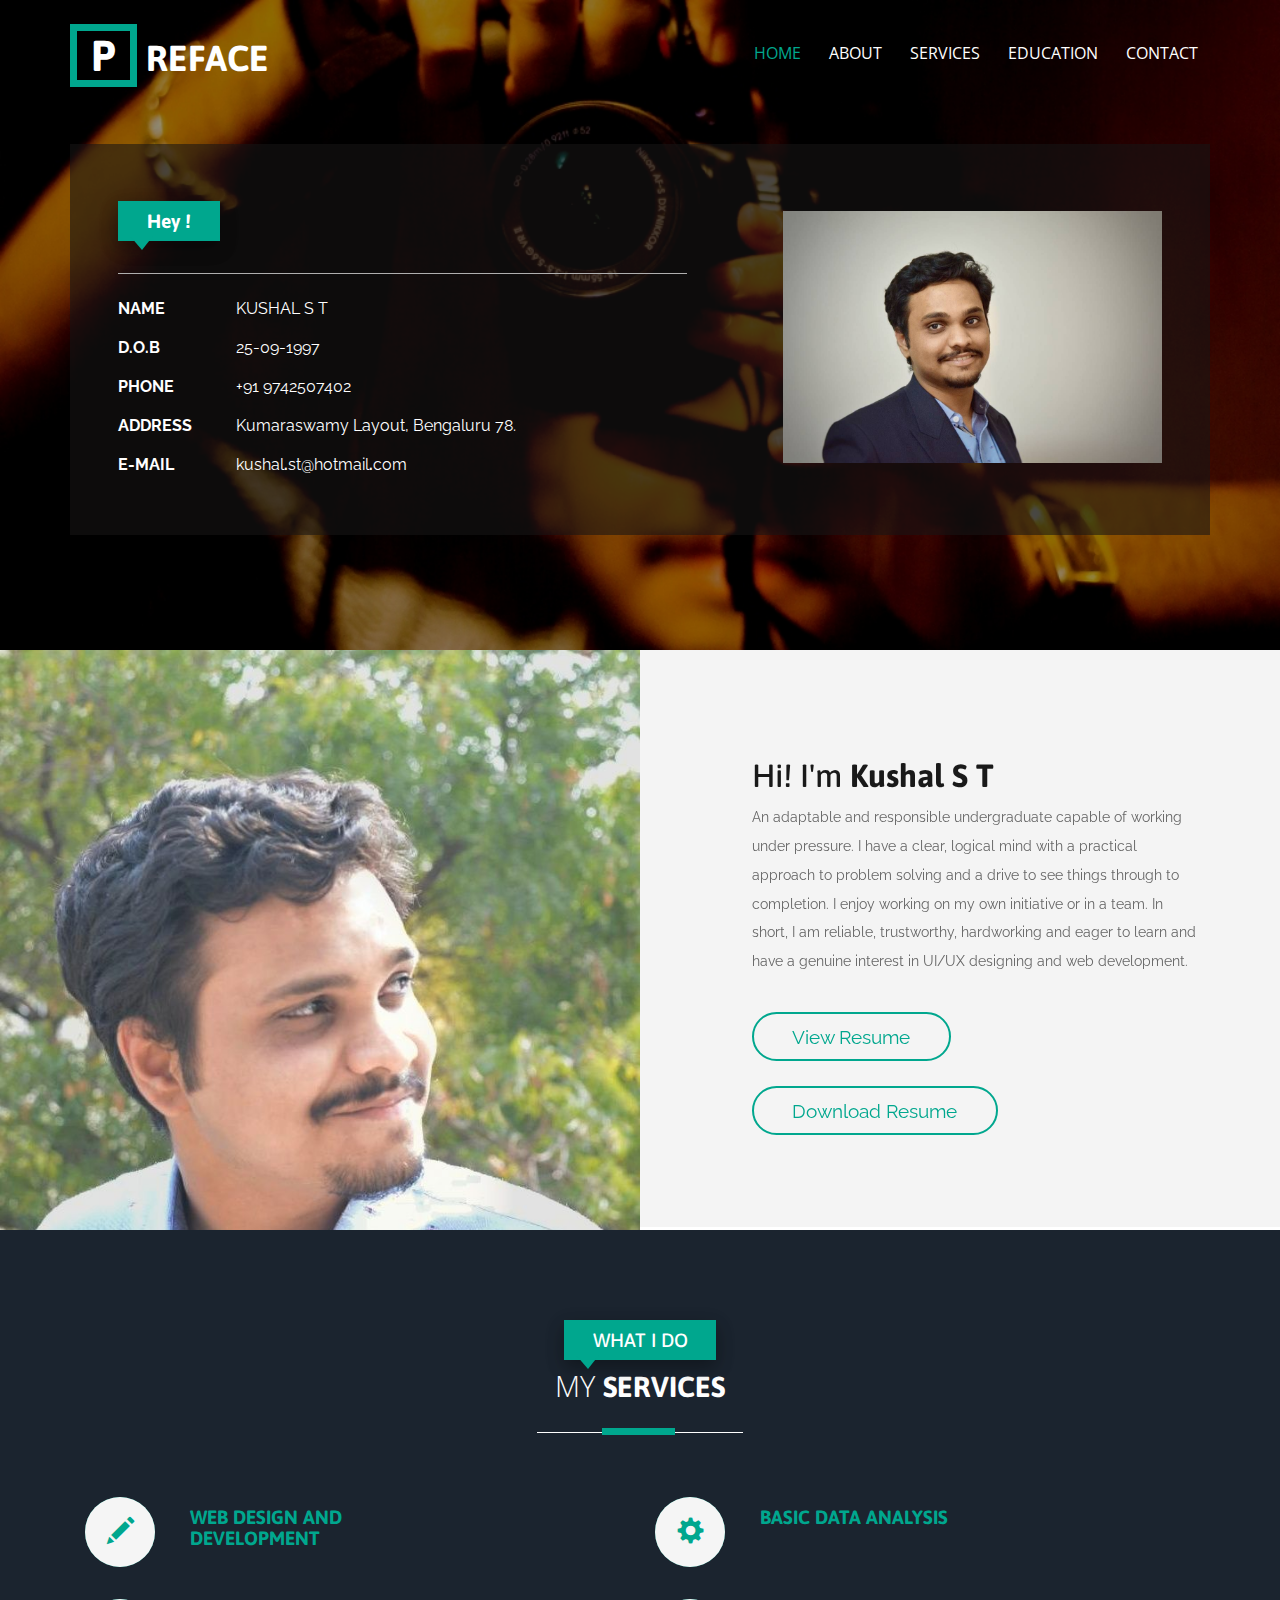
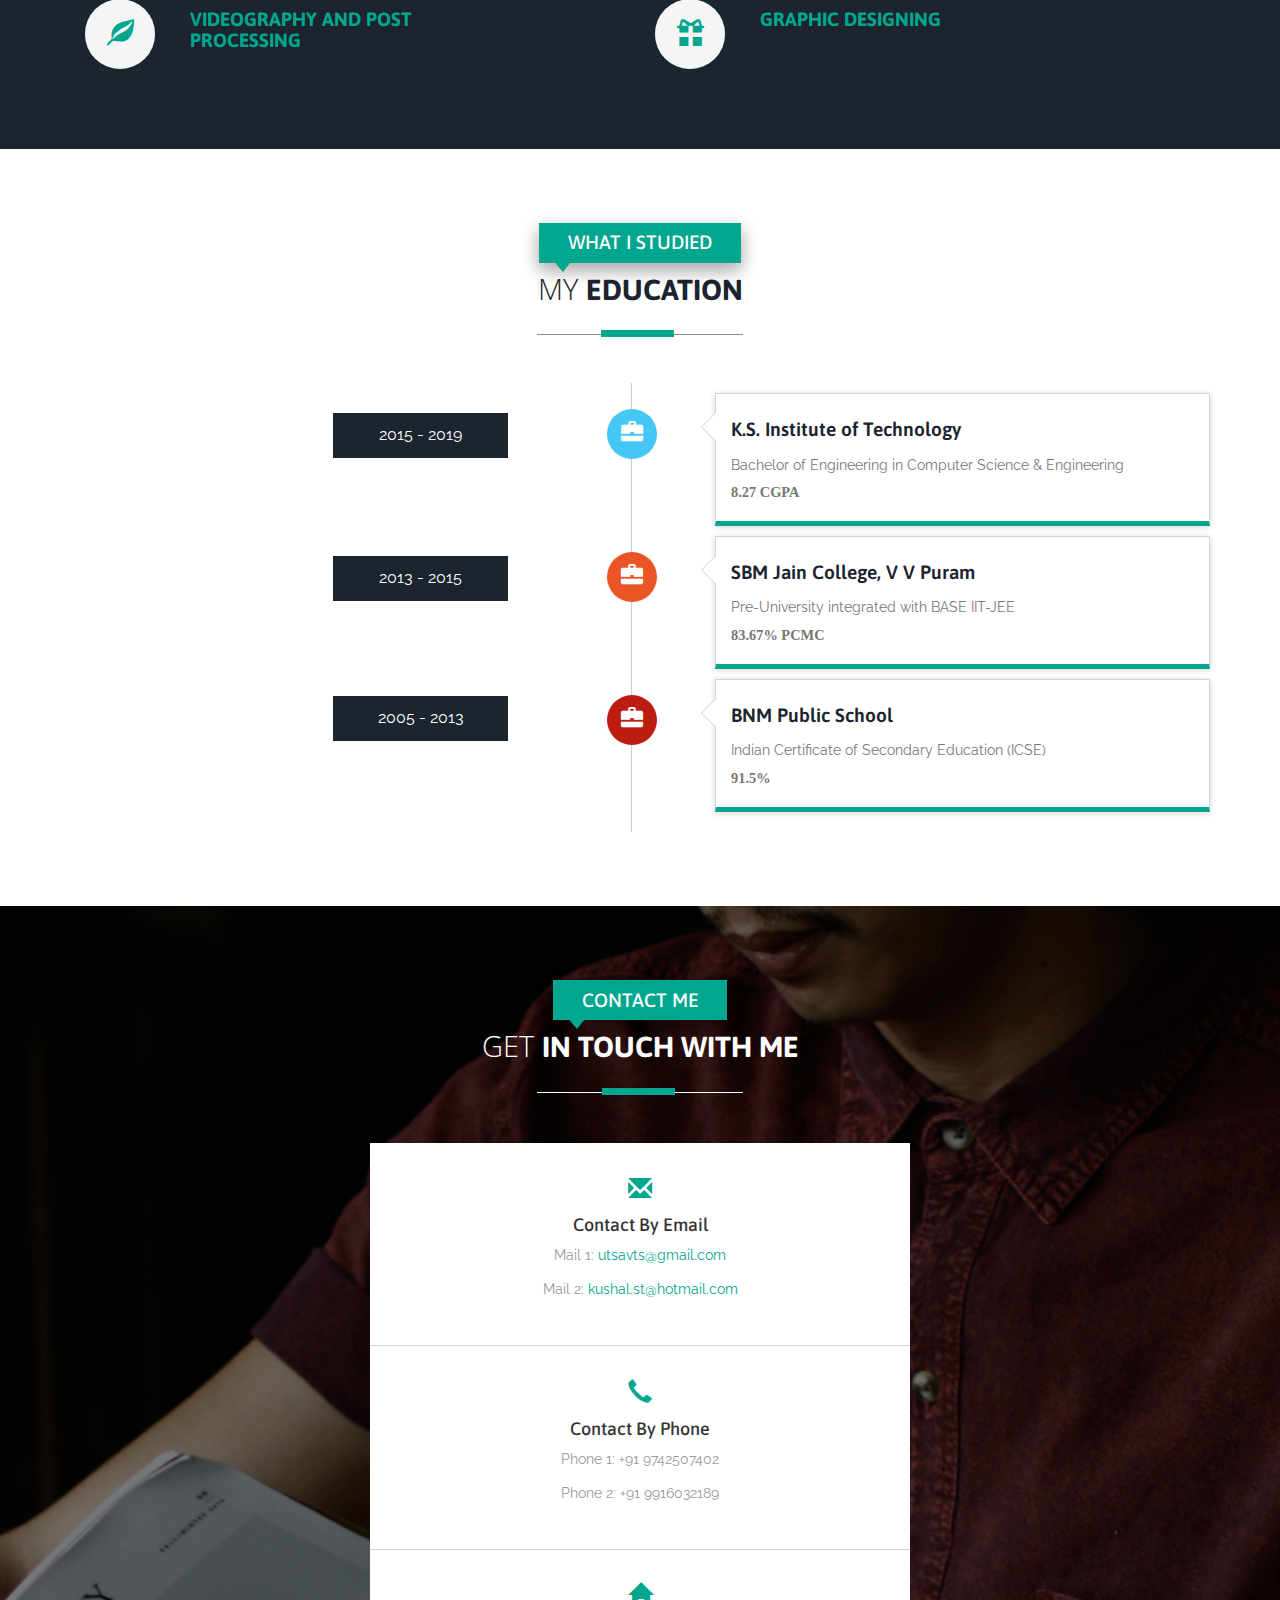
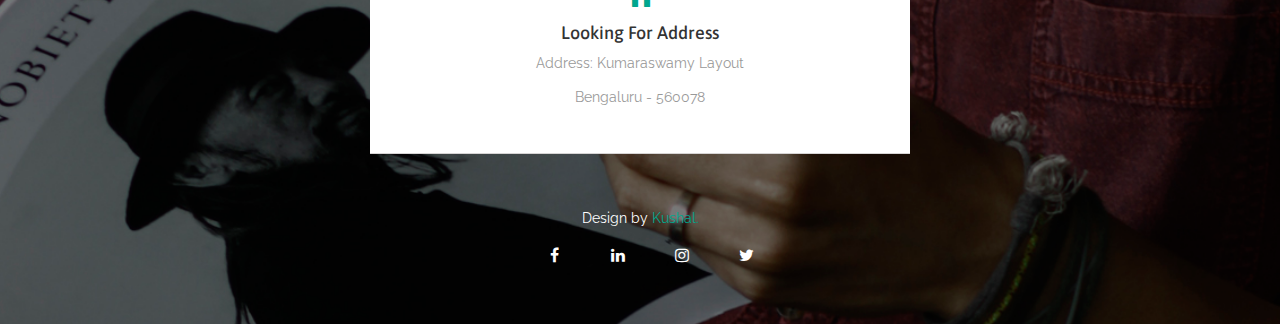
==== commit 2f4ad2dc: "academic details updated" ====
--- a/index.html
+++ b/index.html
@@ -1,226 +1,202 @@
-
 <!DOCTYPE HTML>
 <html lang="en-US">
+
 <head>
-<title> Home</title>
-<link rel="icon" type="image/png" href="logo.png">
-<link href="css/bootstrap.css" rel='stylesheet' type='text/css' />
-<!-- jQuery (necessary for Bootstrap's JavaScript plugins) -->
-<script src="js/jquery.min.js"></script>
-<!-- Custom Theme files -->
-<link href="css/style.css" rel='stylesheet' type='text/css' />
- <!-- Custom Theme files -->
- <link rel="stylesheet" href="https://cdnjs.cloudflare.com/ajax/libs/font-awesome/4.7.0/css/font-awesome.min.css">
- <meta name="viewport" content="width=device-width, initial-scale=1">
- <meta http-equiv="Content-Type" content="text/html; charset=utf-8" />
- <meta name="keywords" content="KUSHAL, kushal, kushal s t, website, Preface, resume, kushal.ml" />
-<!-- webfonts -->
+	<title> Home</title>
+	<link rel="icon" type="image/png" href="logo.png">
+	<link href="css/bootstrap.css" rel='stylesheet' type='text/css' />
+	<!-- jQuery (necessary for Bootstrap's JavaScript plugins) -->
+	<script src="js/jquery.min.js"></script>
+	<!-- Custom Theme files -->
+	<link href="css/style.css" rel='stylesheet' type='text/css' />
+	<!-- Custom Theme files -->
+	<link rel="stylesheet" href="https://cdnjs.cloudflare.com/ajax/libs/font-awesome/4.7.0/css/font-awesome.min.css">
+	<meta name="viewport" content="width=device-width, initial-scale=1">
+	<meta http-equiv="Content-Type" content="text/html; charset=utf-8" />
+	<meta name="keywords" content="KUSHAL, kushal, kushal s t, website, Preface, resume, kushal.ml" />
+	<!-- webfonts -->
 	<link href='//fonts.googleapis.com/css?family=Asap:400,700,400italic' rel='stylesheet' type='text/css'>
 	<link href='//fonts.googleapis.com/css?family=Open+Sans:400,300,600' rel='stylesheet' type='text/css'>
 	<link href="https://fonts.googleapis.com/css?family=Raleway" rel="stylesheet">
-<!-- webfonts -->
- <!---- start-smoth-scrolling---->
-<script type="text/javascript" src="js/move-top.js"></script>
-<script type="text/javascript" src="js/easing.js"></script>
+	<!-- webfonts -->
+	<!---- start-smoth-scrolling---->
+	<script type="text/javascript" src="js/move-top.js"></script>
+	<script type="text/javascript" src="js/easing.js"></script>
 	<script type="text/javascript">
-			jQuery(document).ready(function($) {
-				$(".scroll").click(function(event){		
-					event.preventDefault();
-					$('html,body').animate({scrollTop:$(this.hash).offset().top},1000);
+		jQuery(document).ready(function ($) {
+			$(".scroll").click(function (event) {
+				event.preventDefault();
+				$('html,body').animate({ scrollTop: $(this.hash).offset().top }, 1000);
+			});
+		});
+	</script>
+	<!---- start-smoth-scrolling---->
+	<!-- Global site tag (gtag.js) - Google Analytics -->
+	<script async src="https://www.googletagmanager.com/gtag/js?id=UA-112155077-1"></script>
+	<script>
+		window.dataLayer = window.dataLayer || [];
+		function gtag() { dataLayer.push(arguments); }
+		gtag('js', new Date());
+
+		gtag('config', 'UA-112155077-1');
+	</script>
+
+</head>
+
+<body>
+	<!-- container -->
+	<!-- header -->
+	<div id="home" class="header">
+		<div class="container">
+			<!-- top-hedader -->
+			<div class="top-header">
+				<!-- /logo -->
+				<!--top-nav---->
+				<div class="top-nav">
+					<div class="navigation">
+						<div class="logo">
+							<h1><a href="index.html"><span>P</span>&nbsp;REFACE</a></h1>
+						</div>
+						<div class="navigation-right">
+							<span class="menu"><img src="images/menu.png" alt=" " /></span>
+							<nav class="link-effect-3" id="link-effect-3">
+								<ul class="nav1 nav nav-wil">
+									<li class="active"><a data-hover="Home" href="index.html">Home</a></li>
+									<li><a class="scroll" data-hover="About" href="#about">About</a></li>
+									<li><a class="scroll" data-hover="Services" href="#services">Services</a></li>
+									<li><a class="scroll" data-hover="Education" href="#work">Education</a></li>
+									<!--li><a class="scroll" data-hover="Portfolio" href="#port">Portfolio</a></li-->
+
+									<li><a class="scroll" data-hover="Contact" href="#contact">Contact</a></li>
+								</ul>
+							</nav>
+							<!-- script-for-menu -->
+							<script>
+								$("span.menu").click(function () {
+									$("ul.nav1").slideToggle(300, function () {
+										// Animation complete.
+									});
+								});
+							</script>
+							<!-- /script-for-menu -->
+						</div>
+						<div class="clearfix"></div>
+					</div>
+					<!-- /top-hedader -->
+				</div>
+				<div class="banner-info">
+					<div class="col-md-7 header-right">
+						<h1>Hey !</h1><br>
+						<!--<h6>UX & UI DESIGNER</h6>-->
+						<ul class="address">
+
+							<li>
+								<ul class="address-text">
+									<li><b>NAME</b></li>
+									<li>KUSHAL S T</li>
+								</ul>
+							</li>
+							<li>
+								<ul class="address-text">
+									<li><b>D.O.B</b></li>
+									<li>25-09-1997</li>
+								</ul>
+							</li>
+							<li>
+								<ul class="address-text">
+									<li><b>PHONE </b></li>
+									<li>+91 9742507402</li>
+								</ul>
+							</li>
+							<li>
+								<ul class="address-text">
+									<li><b>ADDRESS </b></li>
+									<li>Kumaraswamy Layout, Bengaluru 78.</li>
+								</ul>
+							</li>
+							<li>
+								<ul class="address-text">
+									<li><b>E-MAIL </b></li>
+									<li><a href="mailto:kushal.st@hotmail.com"> kushal<b>.</b>st@hotmail<b>.</b>com</a>
+									</li>
+								</ul>
+							</li>					
+						</ul>
+					</div>
+					<div class="col-md-5 header-left">
+						<img src="images/me2.jpg" alt="">
+					</div>
+					<div class="clearfix"> </div>
+
+				</div>
+			</div>
+		</div>
+	</div>
+	<!-- about -->
+	<div id="about" class="about">
+		<div class="col-md-6 about-left">
+			<div id="owl-demo1" class="owl-carousel owl-carousel2">
+				<div class="item">
+					<div class="about-left-grid">
+						<h2>Hi! I'm <span>Kushal S T</span></h2>
+						<p>An adaptable and responsible undergraduate capable of working
+							under pressure. I have a clear, logical mind with a practical approach
+							to problem solving and a drive to see things through to completion.
+							I enjoy working on my own initiative or in a team. In short, I am
+							reliable, trustworthy, hardworking and eager to learn and have a
+							genuine interest in UI/UX designing and web development.</p>
+						<ul>
+							<li><a href="./Resume.pdf" target="blank">View Resume</a></li><div><br class="mobile-break-hide"><br></div>
+							<li><a href="./Resume.pdf" download="Resume - Kushal">Download Resume</a></li>
+							<!--li><a class="a-btn-h scroll" href="#contact">Contact</a></li-->
+						</ul>
+					</div>
+				</div>
+			</div>
+		</div>
+		<div class="col-md-6 about-right">
+
+		</div>
+		<div class="clearfix"> </div>
+		<link href="css/owl.carousel.css" rel="stylesheet">
+		<script src="js/owl.carousel.js"></script>
+		<script>
+			$(document).ready(function () {
+				$("#owl-demo1").owlCarousel({
+					items: 1,
+					lazyLoad: false,
+					autoPlay: true,
+					navigation: false,
+					navigationText: false,
+					pagination: true,
 				});
 			});
 		</script>
- <!---- start-smoth-scrolling---->
- <!-- Global site tag (gtag.js) - Google Analytics -->
-<script async src="https://www.googletagmanager.com/gtag/js?id=UA-112155077-1"></script>
-<script>
-  window.dataLayer = window.dataLayer || [];
-  function gtag(){dataLayer.push(arguments);}
-  gtag('js', new Date());
-
-  gtag('config', 'UA-112155077-1');
-</script>
-
-</head>
-	<body>
-		<!-- container -->
-			<!-- header -->
-			<div id="home" class="header">
-				<div class="container">
-				<!-- top-hedader -->
-				<div class="top-header">
-					<!-- /logo -->
-					<!--top-nav---->
-					<div class="top-nav">
-					<div class="navigation">
-					<div class="logo">
-						<h1><a href="index.html"><span>P</span>&nbsp;REFACE</a></h1>
-					</div>
-					<div class="navigation-right">
-						<span class="menu"><img src="images/menu.png" alt=" " /></span>
-						<nav class="link-effect-3" id="link-effect-3">
-							<ul class="nav1 nav nav-wil">
-								<li class="active"><a data-hover="Home" href="index.html">Home</a></li>
-								<li><a class="scroll" data-hover="About" href="#about">About</a></li>
-								<li><a class="scroll" data-hover="Services" href="#services" >Services</a></li>
-								<li><a class="scroll" data-hover="Education" href="#work">Education</a></li>
-								<!--li><a class="scroll" data-hover="Portfolio" href="#port">Portfolio</a></li-->
-								
-								<li><a class="scroll" data-hover="Contact" href="#contact">Contact</a></li>
-							</ul>
-						</nav>
-							<!-- script-for-menu -->
-								<script>
-								   $( "span.menu" ).click(function() {
-									 $( "ul.nav1" ).slideToggle( 300, function() {
-									 // Animation complete.
-									  });
-									 });
-								</script>
-							<!-- /script-for-menu -->
-					</div>
-					<div class="clearfix"></div>
-				</div>
-				<!-- /top-hedader -->
-				</div>
-			<div class="banner-info">
-				<div class="col-md-7 header-right">
-					<h1>Hey !</h1><br>
-					<!--<h6>UX & UI DESIGNER</h6>-->
-					<ul class="address">
-					
-					<li>
-							<ul class="address-text">
-								<li><b>NAME</b></li>
-								<li>KUSHAL S T</li>
-							</ul>
-						</li>
-						<li>
-							<ul class="address-text">
-								<li><b>D.O.B</b></li>
-								<li>25-09-1997</li>
-							</ul>
-						</li>
-						<li>
-							<ul class="address-text">
-								<li><b>PHONE </b></li>
-								<li>+91 9742507402</li>
-							</ul>
-						</li>
-						<li>
-							<ul class="address-text">
-								<li><b>ADDRESS </b></li>
-								<li>Kumaraswamy Layout, Bengaluru 78.</li>
-							</ul>
-						</li>
-						<li>
-							<ul class="address-text">
-								<li><b>E-MAIL </b></li>
-								<li><a href="mailto:kushal.st@hotmail.com"> kushal<b>.</b>st@hotmail<b>.</b>com</a></li>
-							</ul>
-						</li>
-						<li>
-							<ul class="address-text">
-								<li><b>WEBSITE </b></li>
-								<li><a href="http://www.kushal.ml">www.kushal.ml</a></li>
-							</ul>
-						</li>
-						
-					</ul>
-				</div>
-				<div class="col-md-5 header-left">
-					<img src="images/me2.jpg" alt="">
-				</div>
-				<div class="clearfix"> </div>
-						
-		      </div>
-			</div>
-		</div>
-	</div>
-			<!-- about -->
-			<div id="about" class="about">
-				<div class="col-md-6 about-left">
-					<div id="owl-demo1" class="owl-carousel owl-carousel2">
-					                <div class="item">
-					                	<div class="about-left-grid">
-											<h2>Hi! I'm <span>Kushal S T</span></h2>
-											<p>An adaptable and responsible undergraduate capable of working
-												under pressure. I have a clear, logical mind with a practical approach
-												to problem solving and a drive to see things through to completion.
-												I enjoy working on my own initiative or in a team. In short, I am
-												reliable, trustworthy, hardworking and eager to learn and have a
-												genuine interest in UI/UX designing and web development.</p>
-											<ul>
-												<li><a class="a-btn-a scroll" href="./profile_kushal.pdf" download>Download Portfolio</a></li>
-												<li><a class="a-btn-h scroll" href="#contact">Contact</a></li>
-											</ul>
-										</div>
-					                </div>
-					                  <!--div class="item">
-					                	<div class="about-left-grid">
-											<h2>Hi! I'm <span>Kushal S T</span></h2>
-											<p>Lorem ipsum dolor sit amet, consectetur adipisicing elit, sed do eiusmod tempor incididunt ut labore et dolore magna aliqua. Ut enim ad minim veniam, quis nostrud exercitation ullamco laboris nisi ut aliquip ex ea commodo consequat. Duis aute irure dolor in reprehenderit in voluptate velit esse cillum dolore eu fugiat nulla pariatur. Excepteur sint occaecat cupidatat non proident, sunt in culpa qui officia deserunt mollit anim id est laborum. Sed ut perspiciatis.</p>
-											<ul>
-												<li><a class="a-btn-a scroll" href="#port">My Work</a></li>
-												<li><a class="a-btn-h scroll" href="#contact">Hire Me</a></li>
-											</ul>
-										</div>
-					                </div>
-					                  <div class="item">
-					                	<div class="about-left-grid">
-											<h2>Hi! I'm <span>Kushal S T</span></h2>
-											<p>Lorem ipsum dolor sit amet, consectetur adipisicing elit, sed do eiusmod tempor incididunt ut labore et dolore magna aliqua. Ut enim ad minim veniam, quis nostrud exercitation ullamco laboris nisi ut aliquip ex ea commodo consequat. Duis aute irure dolor in reprehenderit in voluptate velit esse cillum dolore eu fugiat nulla pariatur. Excepteur sint occaecat cupidatat non proident, sunt in culpa qui officia deserunt mollit anim id est laborum. Sed ut perspiciatis.</p>
-											<ul>
-												<li><a class="a-btn-a scroll" href="#port">My Work</a></li>
-												<li><a class="a-btn-h scroll" href="#contact">Hire Me</a></li>
-											</ul>
-										</div>
-					                </div-->
-					</div>
-				</div>
-				<div class="col-md-6 about-right">
-					
-				</div>
-				<div class="clearfix"> </div>
-							<link href="css/owl.carousel.css" rel="stylesheet">
-							    <script src="js/owl.carousel.js"></script>
-			<script>
-				$(document).ready(function() {
-					$("#owl-demo1").owlCarousel({
-						items : 1,
-						lazyLoad : false,
-						autoPlay : true,
-						navigation : false,
-						navigationText :  false,
-						pagination : true,
-					});
+		<!-- Feedback -->
+		<script>
+			$(document).ready(function () {
+				$("#owl-demo3").owlCarousel({
+					items: 1,
+					lazyLoad: false,
+					autoPlay: true,
+					navigation: false,
+					navigationText: true,
+					pagination: true,
 				});
-			</script>
-			<!-- Feedback -->
-			<script>
-				$(document).ready(function() {
-					$("#owl-demo3").owlCarousel({
-						items : 1,
-						lazyLoad : false,
-						autoPlay : true,
-						navigation : false,
-						navigationText :  true,
-						pagination :true,
-					});
-				});
-			</script>
-			</div>
-			<!-- /about -->
-			<!-- services -->
-			<div id="services" class="services">
-				<div class="container">
-					<div class="service-head one text-center ">
-						<h4>WHAT I DO</h4>
-						<h3>MY <span>SERVICES</span></h3>
-						<span class="border two"></span>
-					</div>
-					<!-- services-grids -->
-					<div class="wthree_about_right_grids w3l-agile">
+			});
+		</script>
+	</div>
+	<!-- /about -->
+	<!-- services -->
+	<div id="services" class="services">
+		<div class="container">
+			<div class="service-head one text-center ">
+				<h4>WHAT I DO</h4>
+				<h3>MY <span>SERVICES</span></h3>
+				<span class="border two"></span>
+			</div>
+			<!-- services-grids -->
+			<div class="wthree_about_right_grids w3l-agile">
 				<div class="col-md-6 wthree_about_right_grid">
 					<div class="col-xs-2 wthree_about_right_grid_left">
 						<div class="hvr-rectangle-in">
@@ -253,7 +229,7 @@
 					</div>
 					<div class="col-xs-6 wthree_about_right_grid_right">
 						<h4>Videography and post processing</h4>
-					<!--p>Lorem ipsum dolor sit amet, consectetur adipisicing elit, sed do eiusmod tempor incididunt ut labore et dolore magna aliqua. Ut enim.</p-->
+						<!--p>Lorem ipsum dolor sit amet, consectetur adipisicing elit, sed do eiusmod tempor incididunt ut labore et dolore magna aliqua. Ut enim.</p-->
 					</div>
 					<div class="clearfix"> </div>
 				</div>
@@ -265,279 +241,108 @@
 					</div>
 					<div class="col-xs-8 wthree_about_right_grid_right">
 						<h4>Graphic Designing</h4>
-					<!--p>Lorem ipsum dolor sit amet, consectetur adipisicing elit, sed do eiusmod tempor incididunt ut labore et dolore magna aliqua. Ut enim.</p-->
+						<!--p>Lorem ipsum dolor sit amet, consectetur adipisicing elit, sed do eiusmod tempor incididunt ut labore et dolore magna aliqua. Ut enim.</p-->
 					</div>
 					<div class="clearfix"> </div>
 				</div>
 				<div class="clearfix"> </div>
 			</div>
 
-					<!-- services-grids -->
-				</div>
-			</div>
-			<!-- services -->
-			<!--work-experience-->
+			<!-- services-grids -->
+		</div>
+	</div>
+	<!-- services -->
+	<!--work-experience-->
 	<div id="work" class="work">
 		<div class="container">
 			<div class="service-head text-center">
-						<h4>WHAT I STUDIED</h4>
-						<h3>MY <span>EDUCATION</span></h3>
-						<span class="border one"></span>
-					</div>
-					<div class="time-main w3l-agile">
-							<div class="col-md-6 year-info">
-							   <ul class="year">
-								   <li>2015</li>
-								   <li>2013</li>
-								   <li>2005</li>
-								   <div class="clearfix"></div>
-								</ul>
-							</div> 
-					                        <ul class="col-md-6 timeline">
-																<li>
-																  <div class="timeline-badge info"><i class="glyphicon glyphicon-briefcase"></i></div>
-																  <div class="timeline-panel">
-																	<div class="timeline-heading">
-																	  <h4 class="timeline-title">K.S. Institute of Technology</h4>
-																	</div>
-																	<div class="timeline-body">
-																	  <p>Bachelor of Engineering in
-																		Computer Science & Engineering<br>
-																		<font face="verdana"><strong>8.5 CGPA</strong></font> as of <font face="verdana">4<sup>th</sup></font> SEM</p>
-																	</div>
-																  </div>
-																</li>
-																
-																<li>
-																  <div class="timeline-badge primary"><i class="glyphicon glyphicon-briefcase"></i></div>
-																  <div class="timeline-panel">
-																	<div class="timeline-heading">
-																	  <h4 class="timeline-title">SBM Jain College, V V Puram</h4>
-																	</div>
-																	<div class="timeline-body">
-																	  <p>Pre-University integrated
-																		with BASE IIT-JEE<br>
-																		<font face="verdana"><strong>89.3% PCMC</strong></font></p>
-																	</div>
-																  </div>
-																</li>
-																
-																
-																
-																<li>
-																  <div class="timeline-badge danger"><i class="glyphicon glyphicon-briefcase"></i></div>
-																  <div class="timeline-panel">
-																	<div class="timeline-heading">
-																	  <h4 class="timeline-title">BNM Public School</h4>
-																	</div>
-																	<div class="timeline-body">
-																	  <p>Indian Certificate of
-																		Secondary Education (ICSE)<br>
-																		<font face="verdana"><strong>91.5%</strong></font></p>
-																	</div>
-																  </div>
-																</li>
-																
-															</ul>
-								<div class="clearfix"></div>
-								</div>
-						</div>
-				</div>
-	<!--//work-experience-->
-
-		<!-- portfolio -->
-<!--div class="portfolio" id="port">
-				<div class="service-head text-center">
-						<h4>MY WORKS</h4>
-						<h3>MY <span>PORTFOLIO</span></h3>
-						<span class="border"></span>
-					</div>
-			<div class="portfolio-grids">
-				<script src="js/easyResponsiveTabs.js" type="text/javascript"></script>
-				<script type="text/javascript">
-									$(document).ready(function () {
-										$('#horizontalTab').easyResponsiveTabs({
-											type: 'default', //Types: default, vertical, accordion           
-											width: 'auto', //auto or any width like 600px
-											fit: true   // 100% fit in a container
-										});
-									});
-									
-				</script>
-				<div class="sap_tabs">
-					<div id="horizontalTab" style="display: block; width: 100%; margin: 0px;">
-						<ul class="resp-tabs-list">
-							<li class="resp-tab-item" aria-controls="tab_item-0" role="tab"><span>ALL</span></li> 
-							<li class="resp-tab-item" aria-controls="tab_item-1" role="tab"><span>WEB DESIGN</span></li> 
-							<li class="resp-tab-item" aria-controls="tab_item-2" role="tab"><span>MOBILE UI</span></li> 				
-							<li class="resp-tab-item" aria-controls="tab_item-3" role="tab"><span>ILLUSTRATIONS</span></li> 
-						</ul>				  	 
-						<div class="resp-tabs-container">
-							<div class="tab-1 resp-tab-content" aria-labelledby="tab_item-0">
-								<div class="col-md-3 team-gd ">
-									
-										<a href="#portfolioModal1" class="portfolio-link b-link-diagonal b-animate-go" data-toggle="modal"><img src="images/c1.jpg" alt="">
-										
-										</a>
-									
-								</div>
-								<div class="col-md-3 team-gd ">
-									
-										<a href="#portfolioModal3" class="portfolio-link b-link-diagonal b-animate-go" data-toggle="modal"><img src="images/c2.jpg" alt="">
-										
-										</a>
-									
-								</div>
-								<div class="col-md-3 team-gd ">
-									
-										<a href="#portfolioModal2" class="portfolio-link b-link-diagonal b-animate-go" data-toggle="modal"><img src="images/c3.jpg" alt="">
-										
-										</a>
-									
-								</div>
-								<div class="col-md-3 team-gd ">
-								
-										<a href="#portfolioModal4" class="portfolio-link b-link-diagonal b-animate-go" data-toggle="modal"><img src="images/c4.jpg" alt="">
-										
-										</a>
-									
-								</div>
-								<div class="col-md-3 team-gd yes_marg ">
-									
-										<a href="#portfolioModal5" class="portfolio-link b-link-diagonal b-animate-go" data-toggle="modal"><img src="images/c5.jpg" alt="">
-										
-										</a>
-									
-								</div>
-								<div class="col-md-3 team-gd yes_marg ">
-									
-										<a href="#portfolioModal6" class="portfolio-link b-link-diagonal b-animate-go" data-toggle="modal"><img src="images/c6.jpg" alt="">
-										
-										</a>
-									
-								</div>
-								<div class="col-md-3 team-gd yes_marg ">
-									
-										<a href="#portfolioModal7" class="portfolio-link b-link-diagonal b-animate-go" data-toggle="modal"><img src="images/c7.jpg" alt="">
-										
-										</a>
-								
-								</div>
-								<div class="col-md-3 team-gd yes_marg ">
-									
-										<a href="#portfolioModal8" class="portfolio-link b-link-diagonal b-animate-go" data-toggle="modal"><img src="images/pic14.jpg" alt="">
-										
-										</a>
-									
-								</div>
-								<div class="clearfix"></div>
-							</div>
-							<div class="tab-1 resp-tab-content" aria-labelledby="tab_item-1">
-								<div class="col-md-3 team-gd ">
-									<div class="thumb">
-										<a href="#portfolioModal5" class="portfolio-link b-link-diagonal b-animate-go" data-toggle="modal"><img src="images/c1.jpg" alt="" style="width:parent;">
-										
-										</a>
-									</div>
-								</div>
-								<div class="col-md-3 team-gd  ">
-									<div class="thumb">
-										<a href="#portfolioModal6" class="portfolio-link b-link-diagonal b-animate-go" data-toggle="modal"><img src="images/c2.jpg" alt="" style="width:100%;">
-										
-										</a>
-									</div>
-								</div>
-								<div class="col-md-3 team-gd ">
-									
-										<a href="#portfolioModal7" class="portfolio-link b-link-diagonal b-animate-go" data-toggle="modal"><img src="images/c3.jpg" alt="" style="width:100%; height:50%;">
-										
-										</a>
-									
-								</div>
-								<div class="clearfix"></div>
-							</div>
-							<div class="tab-1 resp-tab-content" aria-labelledby="tab_item-2">
-								<div class="col-md-3 team-gd ">
-									
-										<a href="#portfolioModal2" class="portfolio-link b-link-diagonal b-animate-go" data-toggle="modal"><img src="images/pic9.jpg" alt="">
-										
-										</a>
-								
-								</div>
-								<div class="col-md-3 team-gd ">
-									
-										<a href="#portfolioModal4" class="portfolio-link b-link-diagonal b-animate-go" data-toggle="modal"><img src="images/pic6.jpg" alt="">
-										
-										</a>
-									
-								</div>
-								<div class="col-md-3 team-gd">
-									
-										<a href="#portfolioModal5" class="portfolio-link b-link-diagonal b-animate-go" data-toggle="modal"><img src="images/pic10.jpg" alt="">
-										
-										</a>
-									
-								</div>
-								<div class="col-md-3 team-gd">
-									
-										<a href="#portfolioModal6" class="portfolio-link b-link-diagonal b-animate-go" data-toggle="modal"><img src="images/pic11.jpg" alt="">
-									
-										</a>
-									
-								</div>
-								<div class="clearfix"></div>
-							</div>
-								<div class="tab-1 resp-tab-content" aria-labelledby="tab_item-3">
-								<div class="col-md-3 team-gd ">
-									
-										<a href="#portfolioModal5" class="portfolio-link b-link-diagonal b-animate-go" data-toggle="modal"><img src="images/pic10.jpg" alt="">
-										
-										</a>
-									
-								</div>
-								<div class="col-md-3 team-gd">
-									
-										<a href="#portfolioModal6" class="portfolio-link b-link-diagonal b-animate-go" data-toggle="modal"><img src="images/pic11.jpg" alt="">
-										
-										</a>
-									
-								</div>
-								<div class="col-md-3 team-gd ">
-									
-										<a href="#portfolioModal7" class="portfolio-link b-link-diagonal b-animate-go" data-toggle="modal"><img src="images/pic13.jpg" alt="">
-										
-										</a>
-									
-								</div>
-								<div class="clearfix"></div>
-							</div>
-						</div>
-					</div>
-				</div>
-			</div>
+				<h4>WHAT I STUDIED</h4>
+				<h3>MY <span>EDUCATION</span></h3>
+				<span class="border one"></span>
+			</div>
+			<div class="time-main w3l-agile">
+				<div class="col-md-6 year-info">
+					<ul class="year">
+						<li>2015 - 2019</li>
+						<li>2013 - 2015</li>
+						<li>2005 - 2013</li>
+						
+					</ul>
+				</div>
+				<ul class="col-md-6 timeline">
+					<li>
+						<div class="timeline-badge info"><i class="glyphicon glyphicon-briefcase"></i></div>
+						<div class="timeline-panel">
+							<div class="timeline-heading">
+								<h4 class="timeline-title">K.S. Institute of Technology</h4>
+							</div>
+							<div class="timeline-body">
+								<p>Bachelor of Engineering in
+									Computer Science & Engineering<br>
+									<font face="verdana"><strong>8.27 CGPA</strong></font>
+								</p>
+							</div>
+						</div>
+					</li>
+
+					<li>
+						<div class="timeline-badge primary"><i class="glyphicon glyphicon-briefcase"></i></div>
+						<div class="timeline-panel">
+							<div class="timeline-heading">
+								<h4 class="timeline-title">SBM Jain College, V V Puram</h4>
+							</div>
+							<div class="timeline-body">
+								<p>Pre-University integrated
+									with BASE IIT-JEE<br>
+									<font face="verdana"><strong>83.67% PCMC</strong></font>
+								</p>
+							</div>
+						</div>
+					</li>
+					<li>
+						<div class="timeline-badge danger"><i class="glyphicon glyphicon-briefcase"></i></div>
+						<div class="timeline-panel">
+							<div class="timeline-heading">
+								<h4 class="timeline-title">BNM Public School</h4>
+							</div>
+							<div class="timeline-body">
+								<p>Indian Certificate of
+									Secondary Education (ICSE)<br>
+									<font face="verdana"><strong>91.5%</strong></font>
+								</p>
+							</div>
+						</div>
+					</li>
+
+				</ul>
+				<div class="clearfix"></div>
+			</div>
+		</div>
 	</div>
 	
 			
-			<!-- /header -->
-<div class="footer" id="contact">
-	<div class="container">
-	<div class="service-head one text-center">
-						<h4>CONTACT ME</h4>
-						<h3>GET <span>IN TOUCH WITH ME</span></h3>
-						<span class="border two"></span>
-					</div>
-		<div class="mail_us">
-			<div class="col-md-6 mail_left">
-				<div class="contact-grid1-left">
-					<div class="contact-grid1-left1">
-						<span class="glyphicon glyphicon-envelope" aria-hidden="true"></span>
-						<h4>Contact By Email</h4>
-						<ul>
-							<li>Mail 1: <a href="mailto:utsavts@gmail.com">utsavts@gmail.com</a></li>
-							<li>Mail 2: <a href="mailto:kushal.st@hotmail.com">kushal.st@hotmail.com</a></li>
-						</ul>
-					</div>
-				</div>
+
+	<div class="footer" id="contact">
+		<div class="container">
+			<div class="service-head one text-center">
+				<h4>CONTACT ME</h4>
+				<h3>GET <span>IN TOUCH WITH ME</span></h3>
+				<span class="border two"></span>
+			</div>
+			<div class="mail_us" style="offset-position: 50%;">
+				<div class="col-md-3 ">
+				</div>
+				<div class="col-md-6 mail_left">
+					<div class="contact-grid1-left">
+						<div class="contact-grid1-left1">
+							<span class="glyphicon glyphicon-envelope" aria-hidden="true"></span>
+							<h4>Contact By Email</h4>
+							<ul>
+								<li>Mail 1: <a href="mailto:utsavts@gmail.com">utsavts@gmail.com</a></li>
+								<li>Mail 2: <a href="mailto:kushal.st@hotmail.com">kushal.st@hotmail.com</a></li>
+							</ul>
+						</div>
+					</div>
 					<div class="contact-grid1-left">
 						<div class="contact-grid1-left1">
 							<span class="glyphicon glyphicon-earphone" aria-hidden="true"></span>
@@ -558,237 +363,73 @@
 							</ul>
 						</div>
 					</div>
-				<div class="clearfix"> </div>
-			</div>
-			<div class="col-md-6 mail_right" id="contactMe">
-				<form action="contact.php" method="post">
-					<input type="text" name="Name" value="Name" onfocus="this.value = '';" onblur="if (this.value == '') {this.value = 'Name';}" required="">
-					<input type="email" name="Email" value="Email" onfocus="this.value = '';" onblur="if (this.value == '') {this.value = 'Email';}" required="">
-					<input type="text" name="Mobile" value="Mobile" onfocus="this.value = '';" onblur="if (this.value == '') {this.value = 'Mobile';}" required="">
-					<textarea name="Message" onfocus="this.value = '';" onblur="if (this.value == '') {this.value = 'Message';}" required="">Message...</textarea>
-					<input type="submit" value="Send">
-					
-				</form>
-			</div>
-			<div class="clearfix"></div>
-		</div>
-		<div class="copy_right text-center">
-			<p>&copy; 2017 Preface . All rights reserved | Design by <a href="http://kushal.ml/" target="_blank">Kushal.</a></p>
-			 <ul  style="list-style-type:none;">
-							
-							<li style="display:inline;"><a href="https://www.facebook.com/kushal.st" class="fa fa-facebook"> </a></li>
-							<li style="display:inline;"><a href="https://www.linkedin.com/in/kushal-s-t-675357b3/" class="fa fa-linkedin"> </a></li>
-							<li style="display:inline;"><a href="https://www.instagram.com/kushal_st/?hl=en" class="fa fa-instagram"> </a></li>
-							<li style="display:inline;"><a href="https://plus.google.com/u/0/+KushalST" class="fa fa-google"> </a></li>
-							<li style="display:inline;"><a href="https://twitter.com/KushalSt" class="fa fa-twitter"> </a></li>
-							
-						</ul>
-						<br><br>
-		</div>
-	</div>
-</div>
-			<!-- //footer -->
-		<!-- /container -->
-		<div class="portfolio-modal modal fade slideanim" id="portfolioModal1" tabindex="-1" role="dialog" aria-hidden="true">
-    <div class="modal-content port-modal">
-        <div class="close-modal" data-dismiss="modal">
-            <div class="lr">
-                <div class="rl"></div>
-            </div>
-        </div>
-        <div class="container">
-			<div class="row">
-                <div class="col-lg-8 col-lg-offset-2 text-center">
-                    <div class="modal-body">
-						<h3>Image-Title</h3>
-                        <img src="images/pic4.jpg" class="img-responsive img-centered" alt="">
-                        <p>Lorem Ipsum is simply dummy text of the printing and typesetting industry. Lorem Ipsum has been the industry's standard dummy text ever since the 1500s, when an unknown printer took a galley of type and scrambled it to make a type specimen book.</p>
-                    </div>
-                </div>
-            </div>
-        </div>
-    </div>
-</div>
-<div class="portfolio-modal modal fade slideanim" id="portfolioModal2" tabindex="-1" role="dialog" aria-hidden="true">
-    <div class="modal-content port-modal">
-        <div class="close-modal" data-dismiss="modal">
-            <div class="lr">
-                <div class="rl"></div>
-            </div>
-        </div>
-        <div class="container">
-			<div class="row">
-                <div class="col-lg-8 col-lg-offset-2 text-center">
-                    <div class="modal-body">
-						<h3>Image-Title</h3>
-                        <img src="images/pic9.jpg" class="img-responsive img-centered" alt="">
-                        <p>Lorem Ipsum is simply dummy text of the printing and typesetting industry. Lorem Ipsum has been the industry's standard dummy text ever since the 1500s, when an unknown printer took a galley of type and scrambled it to make a type specimen book.</p>
-                    </div>
-                </div>
-            </div>
-        </div>
-    </div>
-</div>
-<div class="portfolio-modal modal fade slideanim" id="portfolioModal3" tabindex="-1" role="dialog" aria-hidden="true">
-    <div class="modal-content port-modal">
-        <div class="close-modal" data-dismiss="modal">
-            <div class="lr">
-                <div class="rl"></div>
-            </div>
-        </div>
-        <div class="container">
-			<div class="row">
-                <div class="col-lg-8 col-lg-offset-2 text-center">
-                    <div class="modal-body">
-						<h3>Image-Title</h3>
-                        <img src="images/pic5.jpg" class="img-responsive img-centered" alt="">
-                        <p>Lorem Ipsum is simply dummy text of the printing and typesetting industry. Lorem Ipsum has been the industry's standard dummy text ever since the 1500s, when an unknown printer took a galley of type and scrambled it to make a type specimen book.</p>
-                    </div>
-                </div>
-            </div>
-        </div>
-    </div>
-</div>
-<div class="portfolio-modal modal fade slideanim" id="portfolioModal4" tabindex="-1" role="dialog" aria-hidden="true">
-    <div class="modal-content port-modal">
-        <div class="close-modal" data-dismiss="modal">
-            <div class="lr">
-                <div class="rl"></div>
-            </div>
-        </div>
-        <div class="container">
-			<div class="row">
-                <div class="col-lg-8 col-lg-offset-2 text-center">
-                    <div class="modal-body">
-						<h3>Image-Title</h3>
-                        <img src="images/pic6.jpg" class="img-responsive img-centered" alt="">
-                        <p>Lorem Ipsum is simply dummy text of the printing and typesetting industry. Lorem Ipsum has been the industry's standard dummy text ever since the 1500s, when an unknown printer took a galley of type and scrambled it to make a type specimen book.</p>
-                    </div>
-                </div>
-            </div>
-        </div>
-    </div>
-</div>
-<div class="portfolio-modal modal fade slideanim" id="portfolioModal5" tabindex="-1" role="dialog" aria-hidden="true">
-    <div class="modal-content port-modal">
-        <div class="close-modal" data-dismiss="modal">
-            <div class="lr">
-                <div class="rl"></div>
-            </div>
-        </div>
-        <div class="container">
-			<div class="row">
-                <div class="col-lg-8 col-lg-offset-2 text-center">
-                    <div class="modal-body">
-						<h3>Image-Title</h3>
-                        <img src="images/pic10.jpg" class="img-responsive img-centered" alt="">
-                        <p>Lorem Ipsum is simply dummy text of the printing and typesetting industry. Lorem Ipsum has been the industry's standard dummy text ever since the 1500s, when an unknown printer took a galley of type and scrambled it to make a type specimen book.</p>
-                    </div>
-                </div>
-            </div>
-        </div>
-    </div>
-</div>
-<div class="portfolio-modal modal fade slideanim" id="portfolioModal6" tabindex="-1" role="dialog" aria-hidden="true">
-    <div class="modal-content port-modal">
-        <div class="close-modal" data-dismiss="modal">
-            <div class="lr">
-                <div class="rl"></div>
-            </div>
-        </div>
-        <div class="container">
-			<div class="row">
-                <div class="col-lg-8 col-lg-offset-2 text-center">
-                    <div class="modal-body">
-						<h3>Image-Title</h3>
-                        <img src="images/pic11.jpg" class="img-responsive img-centered" alt="">
-                        <p>Lorem Ipsum is simply dummy text of the printing and typesetting industry. Lorem Ipsum has been the industry's standard dummy text ever since the 1500s, when an unknown printer took a galley of type and scrambled it to make a type specimen book.</p>
-                    </div>
-                </div>
-            </div>
-        </div>
-    </div>
-</div>
-<div class="portfolio-modal modal fade slideanim" id="portfolioModal7" tabindex="-1" role="dialog" aria-hidden="true">
-    <div class="modal-content port-modal">
-        <div class="close-modal" data-dismiss="modal">
-            <div class="lr">
-                <div class="rl"></div>
-            </div>
-        </div>
-        <div class="container">
-			<div class="row">
-                <div class="col-lg-8 col-lg-offset-2 text-center">
-                    <div class="modal-body">
-						<h3>Image-Title</h3>
-                        <img src="images/pic13.jpg" class="img-responsive img-centered" alt="">
-                        <p>Lorem Ipsum is simply dummy text of the printing and typesetting industry. Lorem Ipsum has been the industry's standard dummy text ever since the 1500s, when an unknown printer took a galley of type and scrambled it to make a type specimen book.</p>
-                    </div>
-                </div>
-            </div>
-        </div>
-    </div>
-</div>
-<div class="portfolio-modal modal fade slideanim" id="portfolioModal8" tabindex="-1" role="dialog" aria-hidden="true">
-    <div class="modal-content port-modal">
-        <div class="close-modal" data-dismiss="modal">
-            <div class="lr">
-                <div class="rl"></div>
-            </div>
-        </div>
-        <div class="container">
-			<div class="row">
-                <div class="col-lg-8 col-lg-offset-2 text-center">
-                    <div class="modal-body">
-						<h3>Image-Title</h3>
-                        <img src="images/pic14.jpg" class="img-responsive img-centered" alt="">
-                        <p>Lorem Ipsum is simply dummy text of the printing and typesetting industry. Lorem Ipsum has been the industry's standard dummy text ever since the 1500s, when an unknown printer took a galley of type and scrambled it to make a type specimen book.</p>
-                    </div>
-                </div>
-            </div>
-        </div>
-    </div>
-</div>
-<div class="portfolio-modal modal fade slideanim" id="portfolioModal9" tabindex="-1" role="dialog" aria-hidden="true">
-    <div class="modal-content port-modal">
-        <div class="close-modal" data-dismiss="modal">
-            <div class="lr">
-                <div class="rl"></div>
-            </div>
-        </div>
-        <div class="container">
-			<div class="row">
-                <div class="col-lg-8 col-lg-offset-2 text-center">
-                    <div class="modal-body">
-                        <img src="images/pic1.jpg" class="img-responsive img-centered" alt="">
-                    </div>
-                </div>
-            </div>
-        </div>
-    </div>
-</div>
-<a href="#home" id="toTop" style="display: block;"> <span id="toTopHover" style="opacity: 1;"> </span></a>
+					<div class="clearfix"> </div>
+				</div>
+				<div class="col-md-3">
+				</div>
+				<div class="clearfix"></div>
+			</div>
+			<div class="copy_right text-center">
+				<p> Design by <a href="http://kushal.ml/"
+						target="_blank">Kushal.</a></p>
+				<ul style="list-style-type:none;">
+
+					<li style="display:inline;"><a href="https://www.facebook.com/kushal.st" class="fa fa-facebook">
+						</a></li>
+					<li style="display:inline;"><a href="https://www.linkedin.com/in/kushal-s-t-675357b3/"
+							class="fa fa-linkedin"> </a></li>
+					<li style="display:inline;"><a href="https://www.instagram.com/kushal_st/?hl=en"
+							class="fa fa-instagram"> </a></li>
+					<li style="display:inline;"><a href="https://twitter.com/KushalSt" class="fa fa-twitter"> </a></li>
+
+				</ul>
+				<br><br>
+			</div>
+		</div>
+	</div>
+	</div>
+	</div>
+	<div class="portfolio-modal modal fade slideanim" id="portfolioModal9" tabindex="-1" role="dialog"
+		aria-hidden="true">
+		<div class="modal-content port-modal">
+			<div class="close-modal" data-dismiss="modal">
+				<div class="lr">
+					<div class="rl"></div>
+				</div>
+			</div>
+			<div class="container">
+				<div class="row">
+					<div class="col-lg-8 col-lg-offset-2 text-center">
+						<div class="modal-body">
+							<img src="images/pic1.jpg" class="img-responsive img-centered" alt="">
+						</div>
+					</div>
+				</div>
+			</div>
+		</div>
+	</div>
+	<a href="#home" id="toTop" style="display: block;"> <span id="toTopHover" style="opacity: 1;"> </span></a>
 	<!--start-smooth-scrolling-->
-						<script type="text/javascript">
-									$(document).ready(function() {
-										/*
-										var defaults = {
-								  			containerID: 'toTop', // fading element id
-											containerHoverID: 'toTopHover', // fading element hover id
-											scrollSpeed: 1200,
-											easingType: 'linear' 
-								 		};
-										*/
-										
-										$().UItoTop({ easingType: 'easeOutQuart' });
-										
-									});
-								</script>
-								<!--end-smooth-scrolling-->
-<!-- //for bootstrap working -->
+	<script type="text/javascript">
+		$(document).ready(function () {
+			/*
+			var defaults = {
+					containerID: 'toTop', // fading element id
+				containerHoverID: 'toTopHover', // fading element hover id
+				scrollSpeed: 1200,
+				easingType: 'linear' 
+				};
+			*/
+
+			$().UItoTop({ easingType: 'easeOutQuart' });
+
+		});
+	</script>
+	<!--end-smooth-scrolling-->
+	<!-- //for bootstrap working -->
 	<script src="js/bootstrap.js"></script>
-	
-
-	</body>
-</html>
-
+
+
+</body>
+
+</html>--- a/css/style.css
+++ b/css/style.css
@@ -263,9 +263,7 @@
 .welcome-note{
 	margin:3em 0;
 }
-.note{
-	
-}
+
 .note h1{
 	color:#FFF;
 	font-size:2.5em;
@@ -1036,7 +1034,7 @@
     top: 25px;
     right: 25px;
    width: 45px;
-    height: 45px
+    height: 45px;
     background-color: transparent;
     cursor: pointer;
     z-index: 1;
@@ -2031,4 +2029,9 @@
 .fa-twitter {
     
     color: white;
-}+}
+@media (max-width: 600px) {
+	.mobile-break-hide{
+	  display: none;
+	}
+  }